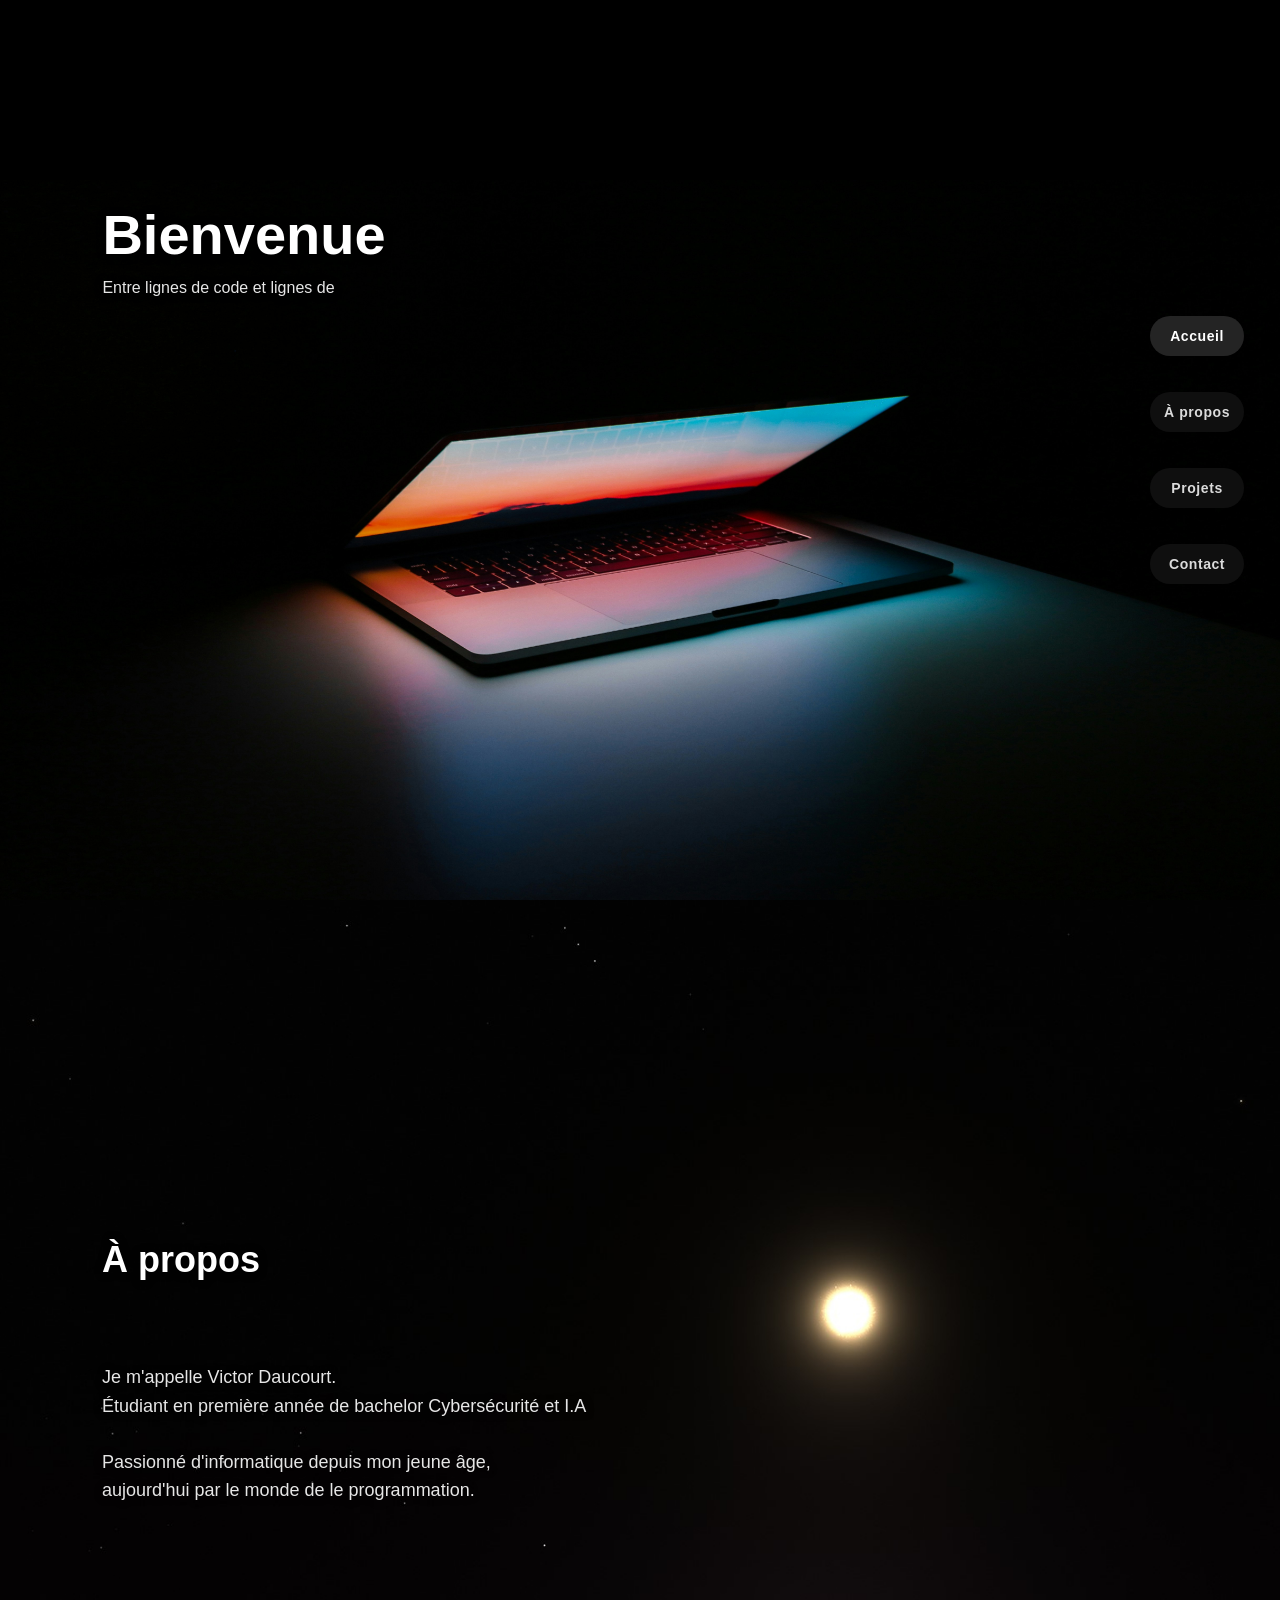
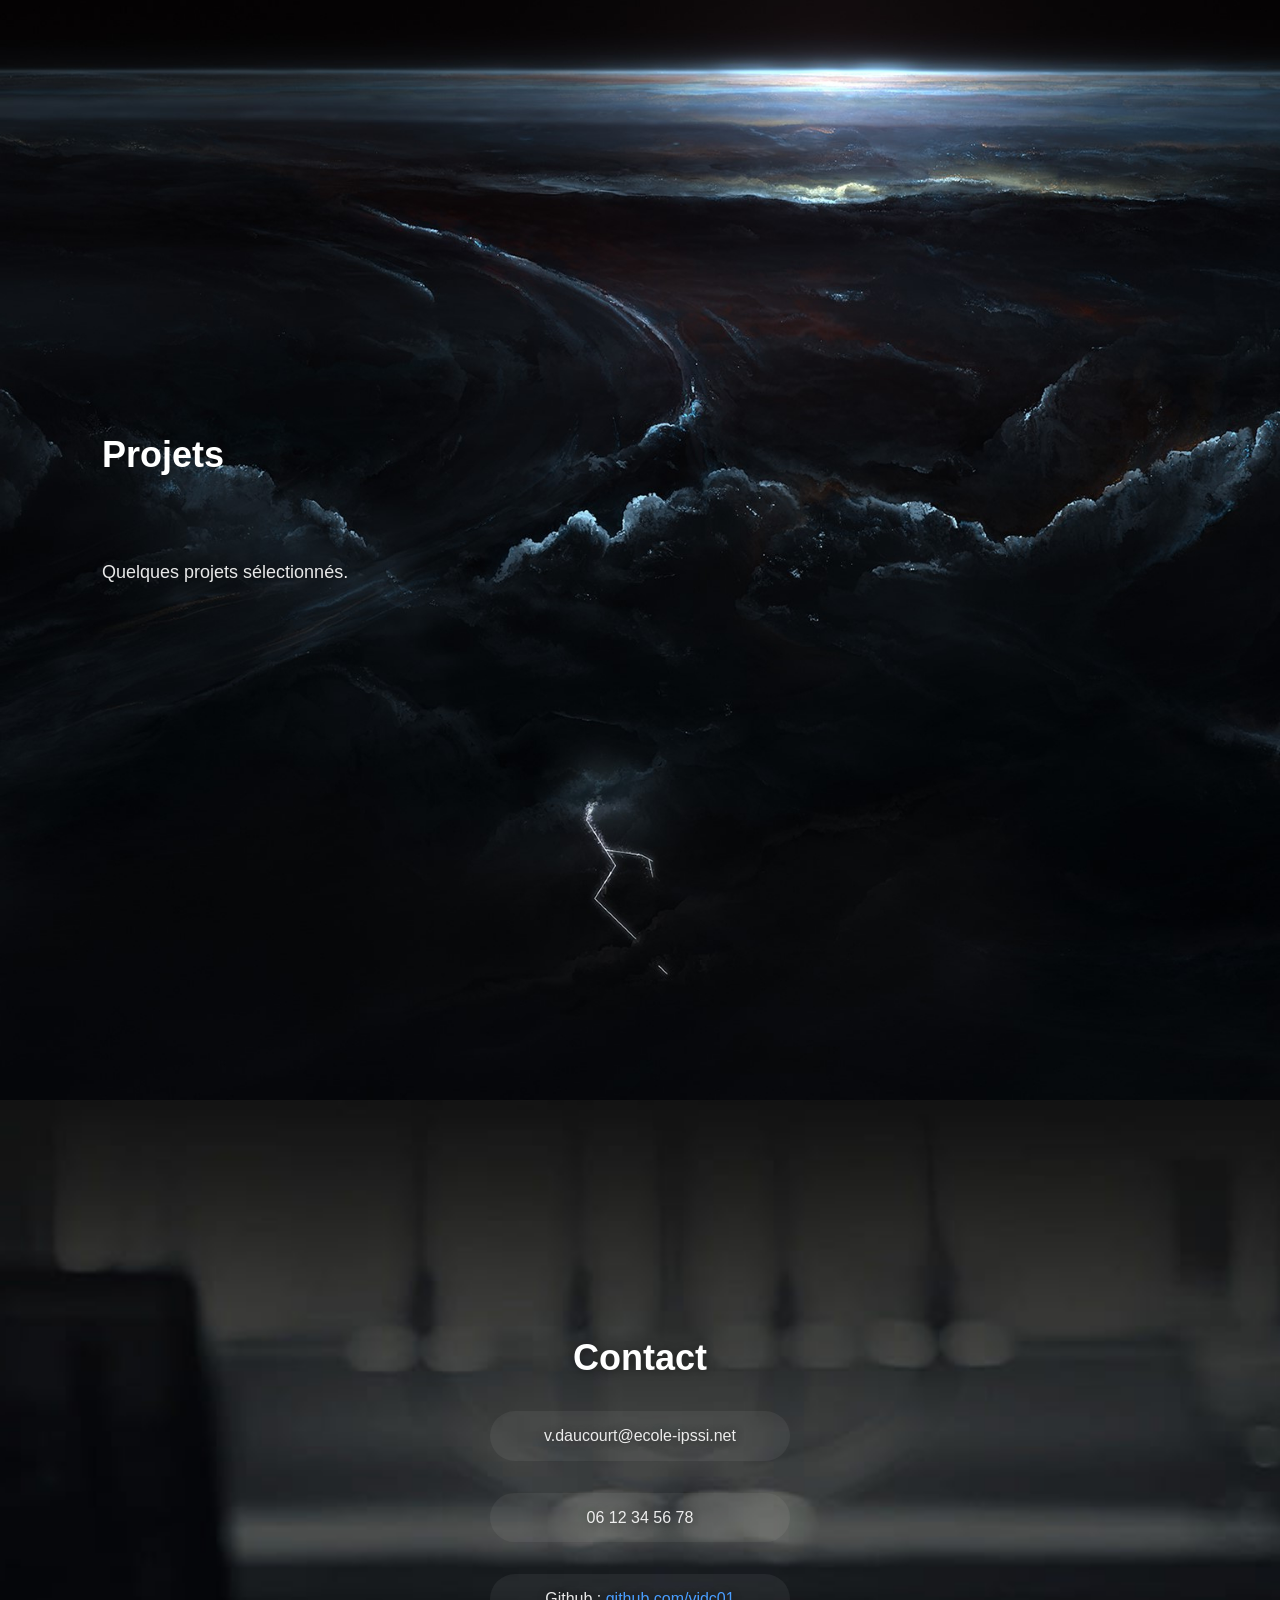
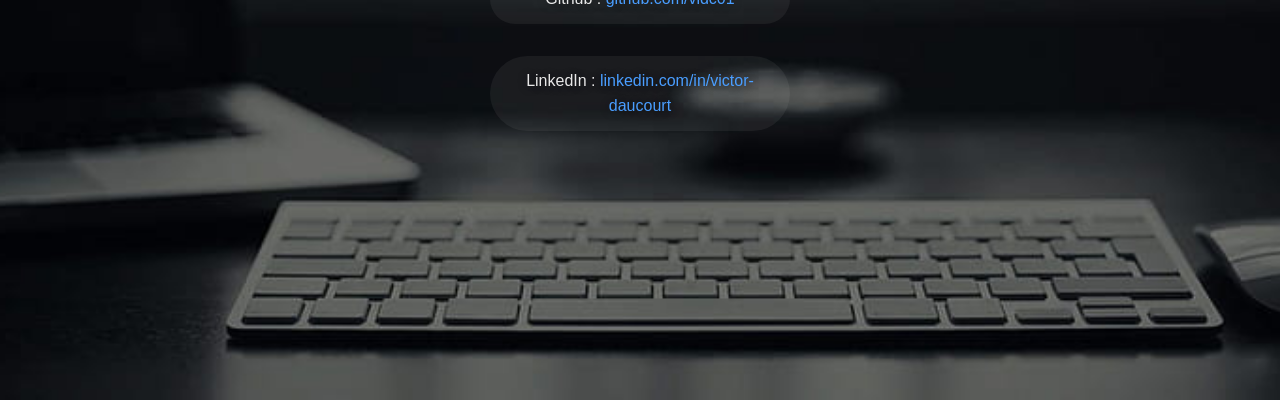
==== index.html @ 31ffbf41 "soucis redirection" ====
<!doctype html>
<html lang="fr">
<head>
  <meta charset="utf-8">
  <meta name="viewport" content="width=device-width,initial-scale=1">
  <title>Portfolio</title>
  <link rel="stylesheet" href="style.css?v=5">

</head>
<body>
  <div class="arriere-plan" aria-hidden="true">
    <div class="calque-fond calque-a"></div>
    <div class="calque-fond calque-b"></div>
  </div>
  <div class="overlay" aria-hidden="true"></div>
  <header class="titre-filigrane">Mon Portfolio</header>
  <nav class="nav-droite" aria-label="Navigation">
    <a href="#accueil" class="lien-nav" data-icon="🏠" data-label="Accueil">Accueil</a>
    <a href="#apropos" class="lien-nav" data-icon="👤" data-label="À propos">À propos</a>
    <a href="#projets" class="lien-nav" data-icon="💼" data-label="Projets">Projets</a>
    <a href="#contact" class="lien-nav" data-icon="📧" data-label="Contact">Contact</a>
  </nav>
  <main class="contenu">
    <section id="accueil" class="section-pleine">
      <div class="contenu-section1 reveal">
        <h1>Bienvenue</h1>
        <p id="typewriter-text">Entre lignes de code et lignes de vie, découvrez qui je suis.</p>
      </div>
    </section>
    <div class="groupe-apropos-projets">
      <section id="apropos" class="section-pleine">
        <div class="contenu-section3 reveal">
          <h2 class="h2-apropos">À propos</h2>
      
          <div class="conteneur-flex-apropos">
        <p class="presentation-acceuil">Je m'appelle Victor Daucourt.<br>Étudiant en première année de bachelor Cybersécurité et I.A</p>
        <p class="presentation-acceuil">Passionné d'informatique depuis mon jeune âge,<br>aujourd'hui par le monde de le programmation.</p>
         </div>
        </div>
        <button type="button" class="btn-apropos" data-toggle="detail-apropos">En savoir plus</button>
        <a href="CV.pdf" download class="btn-telecharger">Mon CV</a>
      </section>
      <section id="detail-apropos" class="section-pleine detail-section" style="display: none;">
        <div class="contenu-section3 reveal">
          <h2>Un espace digital pour affirmer une présence bien réelle.</h2><br><br>
          <p class="nanum-pen-script-regular">Né dans l’ère numérique, je développe mes compétences en informatique avec passion. Mon objectif : <span class="souligne">me spécialiser en cybersécurité</span> et contribuer à un monde digital plus sûr.</p><br>
          <p>Tout a commencé avec les jeux vidéo sur mon ordinateur, un simple loisir qui a éveillé ma curiosité pour le code. Au fil des années, cette curiosité est devenue un intérêt pour le développement, puis pour la sécurité informatique, un domaine qui me motive à apprendre constamment et à me préparer aux défis d’un monde en perpétuel devenir.</p>
        </div>
        <button type="button" class="btn-fermer" data-toggle="detail-apropos">Fermer</button>
      </section>
      <section id="projets" class="section-pleine">
        <div class="contenu-section2 reveal">
          <h2 class="h2-apropos">Projets</h2>
          <p class="presentation-acceuil">Quelques projets sélectionnés.</p>
        </div>
        <button type="button" class="btn-projets" data-toggle="detail-projets">Accéder aux projets</button>
      </section>
      <section id="detail-projets" class="section-pleine detail-section" style="display: none;">
        <div class="contenu-section3 reveal">
          <h2>Mes Projets</h2>

          <div class="projets-grille">
          <article class="carte-projet">
              <h3>Snake.</h3>
              <p>Un mini jeu des plus simples pour l'apprentissage de la logique mathématique et de la programmation dynamique. Cela illustre la gestion des structures de données en temps réel.</p><br>

              <div id="snake-game">
                <button id="lancerJeu">Jouer
                </button>
                <div id="jeu"></div>
                <div id="score">Score : 0</div>
               

                <div class="snake-controls">
                  <button class="snake-control" data-dir="up">▲</button>
                  <div class="snake-controls-row">
                    <button class="snake-control" data-dir="left">◀</button>
                    <button class="snake-control" data-dir="down">▼</button>
                    <button class="snake-control" data-dir="right">▶</button>
                  </div>
                </div>
                 <br><p>Faites 3 points pour voir tous mes projets.</p>
              </div>
            </article>

            <article class="carte-projet">
              <h3>Base de donnée relationnelle. </h3>
              <p>Conception d'une base de données optimisée : de l'analyse des besoins métier à la modélisation d'un schéma relationnel garantissant l'intégrité et la performance des données, l'actif le plus précieux d'une entreprise. La structuration est le socle de tout service informatique.</p><br>
              <div class="image-projet"><img src="images/bd.jpg" alt="Base de donnée relationnelle"></div>
            </article>
            
            <article class="carte-projet">
              <h3>La virtualisation de serveurs.</h3>
              <p>Cela transforme l'infrastructure en un outil agile. Je peux déployer un nouvel environnement de travail en quelques minutes au lieu de plusieurs jours pour assurer la continuité des activités. C'est la garantie d'une infrastructure qui ne s'arrête jamais.</p><br><br>
              <div class="image-projet image-projet-clair"><img src="images/rh.jpg" alt="La virtualisation"></div>
              <br><p> Cela réduit drastiquement les coûts d'acquisition, de maintenance et de consommation</p>
            </article>
          
          </div>

          <a href="projets/projet.html" class="lien-tous-projets">
            Voir toutes mes créations informatiques
          </a>
        </div>

        <button type="button" class="btn-fermer" data-toggle="detail-projets">Fermer</button>
      </section>
    </div>
    <section id="contact" class="section-pleine">
      <div class="contenu-section reveal">
        <h2>Contact</h2>
        <p>v.daucourt@ecole-ipssi.net</p>
        <p>06 12 34 56 78</p>
        <p>Github : <a href="https://github.com/vidc01" target="_blank" rel="noopener">github.com/vidc01</a></p>
        <p>LinkedIn : <a href="https://www.linkedin.com/in/victor-daucourt-22bb213ab/" target="_blank" rel="noopener">linkedin.com/in/victor-daucourt</a></p>
      </div>
    </section>
  </main>
  <script src="script.js?v=5"></script>
  <script src="snake.js"></script>
</body>
</html>
---- style.css ----
:root {
    --transition-fond: 800ms;
    --couleur-fond: #000000;
    --texte-mute: rgba(255,255,255,0.85);
    --nav-fond: rgba(255,255,255,0.06);   /* bouton (léger) */
    --nav-fond-survol: rgba(255,255,255,0.14); /* au survol */
    --rayon-nav: 999px;
}

/* --- Reset / base -------------------------------------------------------- */
* { box-sizing: border-box; }
html, body { height: 100%; margin: 0; }
html { 
    scroll-behavior: smooth;
    font-size: 16px;
    scroll-timeline: auto;
}
body {
    font-family: -apple-system, BlinkMacSystemFont, 'Segoe UI', Roboto, 'Helvetica Neue', Arial, sans-serif;
    color: #111;
    background: var(--couleur-fond);
    overflow-x: hidden;
    -webkit-font-smoothing: antialiased;
    -moz-osx-font-smoothing: grayscale;
    display: flex;
    flex-direction: column;
    min-height: 100vh;
}

.presentation-acceuil {
    font-size: clamp(0.875rem, 3vw, 1.125rem);
    padding-bottom: 3vh;
}

/* --- Background layers --- */
.arriere-plan {
    position: fixed;
    inset: 0;
    z-index: -100;
    pointer-events: none;
}
.calque-fond {
    position: absolute;
    inset: 0;
    background-size: cover;
    background-position: center center;
    opacity: 0;
    transition: opacity var(--transition-fond) ease, filter var(--transition-fond);
    will-change: opacity, filter;
}

.calque-fond.calque-a { opacity: 1; }

.overlay {
    position: fixed;
    inset: 0;
    z-index: 15;
    pointer-events: none;
    background: linear-gradient(180deg, rgba(0,0,0,0.06), rgba(0,0,0,0.18));
}

/* --- Big faded title (filigrane) ----------------------------- */
.titre-filigrane {
    position: fixed;
    left: 6vw;
    top: 40vh;
    font-size: clamp(3rem, 9vw, 8rem);
    line-height: 0.8;
    color: rgba(255,255,255,0.06);
    font-weight: 700;
    pointer-events: none;
    z-index: 10;
    white-space: nowrap;
}

/* --- Right vertical nav -------------------------------------- */
.nav-droite {
    position: fixed;
    right: 1.5rem;
    top: 50%;
    transform: translateY(-50%);
    display: flex;
    flex-direction: column;
    gap: 0.75rem;
    z-index: 30;
    transition: width 0.4s cubic-bezier(0.4, 0, 0.2, 1);
}

.nav-droite.compact {
    width: 3.5rem;
}

.nav-droite .lien-nav {
    display: inline-flex;
    align-items: center;
    justify-content: center;
    padding: 0.75rem 0.875rem;
    border-radius: var(--rayon-nav);
    background: var(--nav-fond);
    color: var(--texte-mute);
    text-decoration: none;
    font-weight: 600;
    letter-spacing: 0.04em;
    transition: transform 0.18s ease, background 0.18s ease, color 0.18s ease, min-width 0.4s cubic-bezier(0.4, 0, 0.2, 1), padding 0.4s cubic-bezier(0.4, 0, 0.2, 1), margin-left 0.4s cubic-bezier(0.4, 0, 0.2, 1), margin-right 0.4s cubic-bezier(0.4, 0, 0.2, 1), font-size 0.4s cubic-bezier(0.4, 0, 0.2, 1);
    backdrop-filter: blur(4px);
    text-align: center;
    margin: 0.75rem;
    font-size: clamp(0.875rem, 1vw, 1rem);
    min-width: 2.5rem;
    white-space: nowrap;
    overflow: hidden;
    position: relative;
}

.nav-droite.compact .lien-nav {
    min-width: 2.5rem;
    padding: 0.75rem;
    font-size: 0;
    position: relative;
}

.nav-droite.compact .lien-nav::before {
    content: attr(data-icon);
    font-size: 1.25rem;
    margin-right: 0;
}

.nav-droite.compact .lien-nav:hover,
.nav-droite.compact .lien-nav:focus {
    min-width: 7.5rem;
    padding: 0.75rem 0.875rem;
    font-size: clamp(0.875rem, 1vw, 1rem);
    margin-left: -5rem;
    margin-right: 0.75rem;
}

.nav-droite.compact .lien-nav:hover::before,
.nav-droite.compact .lien-nav:focus::before {
    content: attr(data-icon);
    margin-right: 0.5rem;
}

.nav-droite .lien-nav:hover,
.nav-droite .lien-nav:focus {
    transform: translateX(-0.375rem);
    background: var(--nav-fond-survol);
    color: #fff;
}

.nav-droite .lien-nav.active {
    background: var(--nav-fond-survol);
    color: #fff;
}

.nav-droite .lien-nav:focus {
    outline: 2px solid rgba(255,255,255,0.18);
    outline-offset: 0.1875rem;
}

/* --- Content / sections ------------------------------------- */
.contenu { position: relative; z-index: 20; }
.section-pleine {
    min-height: 100svh;
    min-height: 100vh;
    display: flex;
    align-items: center;
    padding: 12vh 8vw;
    position: relative;
    background-size: cover;
    background-position: center center;
    background-repeat: no-repeat;
    background-attachment: scroll;
}

.contenu-section {
    max-width: clamp(20rem, 90%, 47.5rem);
    color: #fff;
    text-shadow: 0 0.0625rem 0.625rem rgba(0,0,0,0.45);
    position: relative;
    z-index: 1;
    margin: auto;
}

#contact .contenu-section h2 { text-align: center; }

#contact .contenu-section p {
    padding: 0.75rem 1.5rem;
    margin: 2rem auto;
    width: clamp(250px, 90%, 300px);
    background: rgba(255, 255, 255, 0.06);
    border-radius: 999px;
    backdrop-filter: blur(4px);
    display: block;
    text-align: center;
}

#contact .contenu-section a {
    color: #4a9eff;
    text-decoration: none;
    transition: color 0.3s ease;
}

#contact .contenu-section a:hover { color: #80c0ff; }

.contenu-section1 {
    margin-top: -8rem;
    margin-bottom: clamp(10rem, 30vh, 18.75rem);
    max-width: clamp(20rem, 90%, 47.5rem);
    color: #fff;
    text-shadow: 0 0.0625rem 0.625rem rgba(0,0,0,0.45);
    position: relative;
    z-index: 1;
}

.contenu-section2 {
    margin-bottom: clamp(9rem, 28vh, 17.5rem);
    max-width: clamp(20rem, 90%, 47.5rem);
    color: #fff;
    text-shadow: 0 0.0625rem 0.625rem rgba(0,0,0,0.45);
    position: relative;
    z-index: 1;
}

.contenu-section3 {
    margin-bottom: -8vh;
    max-width: clamp(20rem, 90%, 47.5rem);
    color: #fff;
    text-shadow: 0 0.0625rem 0.625rem rgba(0,0,0,0.45);
    position: relative;
    z-index: 1;
}

.h2-apropos { padding-bottom: clamp(4vh, 8vh, 10vh); }

.section-pleine h1 { font-size: clamp(1.75rem, 6vw, 3.5rem); margin: 0 0 0.5rem; }
.section-pleine h2 { font-size: clamp(1.375rem, 4vw, 2.25rem); margin: 0 0 0.625rem; }
.section-pleine p  { color: rgba(255,255,255,0.9); margin: 0; line-height: 1.6; }

/* --- Section backgrounds --- */
#accueil      { background-image: none; position: relative; overflow: hidden; }
#contact      { background-image: url('images/bgclav.jpg'); }

.groupe-apropos-projets {
    position: relative;
    overflow: hidden;
    background-image: url('images/testo.jpg');
    background-size: cover;
    background-position: center center;
    background-repeat: no-repeat;
    background-attachment: scroll;
}

@media (max-width: 900px) {
    .section-pleine { background-attachment: scroll; }
}

#accueil::before {
    content: "";
    position: absolute;
    inset: 0;
    transform: scaleX(-1);
    margin-top: clamp(8rem, 20vh, 12.5rem);
    background-image:url(images/bgmac.jpg);
    background-size: cover;
    background-position: center center;
    filter: blur(0.3px);    
    pointer-events: none;
    z-index: 0;
}

/* --- Responsive tweaks --- */
@media (max-width: 45rem) {
    .titre-filigrane { display: none; }
    .nav-droite { right: 0.5rem; gap: 0.4rem; }
    .nav-droite.compact { width: auto; }
    .nav-droite .lien-nav { 
        padding: 0; 
        margin: 0.25rem;
        width: 1.2rem;
        height: 1.2rem;
        min-width: 0;
        border-radius: 50%;
        font-size: 0;
        display: flex;
        align-items: center;
        justify-content: center;
        transition: none;
    }
    .nav-droite.compact .lien-nav,
    .nav-droite.compact .lien-nav:hover,
    .nav-droite.compact .lien-nav:focus,
    .nav-droite.compact .lien-nav:active {
        min-width: 0; padding: 0; margin: 0.25rem; margin-left: 0;
        font-size: 0; overflow: hidden; text-indent: -9999px;
    }
    .nav-droite .lien-nav::before, .nav-droite.compact .lien-nav::before { content: ""; display: none; }
    .nav-droite .lien-nav.active { background: var(--nav-fond-survol); }
    .nav-droite .lien-nav:hover, .nav-droite .lien-nav:focus { transform: none; }
    .section-pleine { padding: 10vh 5vw; }
    .contenu-section1 { margin-bottom: clamp(6rem, 20vh, 12rem); }
    .contenu-section2 { margin-bottom: clamp(5rem, 18vh, 10rem); }
}

@media (min-width: 45.0625rem) and (max-width: 64rem) {
    .nav-droite { right: 1.25rem; }
    .section-pleine { padding: 11vh 6vw; }
}

/* --- Helpers & Reveal --- */
.calque-fond.visible { opacity: 1; filter: blur(0); }
.reveal {
    opacity: 0;
    transform: translate3d(0, 1.875rem, 0);
    transition: opacity 0.7s ease-out, transform 0.7s ease-out;
    will-change: opacity, transform;
}
.reveal.visible { opacity: 1; transform: translate3d(0, 0, 0); will-change: auto; }
.reveal p, .reveal h2 { opacity: 0; transition: opacity 0.3s ease-in-out; }

/* --- Boutons globaux --- */
[class*="btn-"] {
    position: absolute;
    display: inline-flex;
    align-items: center;
    gap: 0.5rem;
    padding: 0.9375rem 1.75rem;
    border-radius: var(--rayon-nav);
    background: var(--nav-fond);
    color: var(--texte-mute);
    border: none;
    font-weight: 600;
    letter-spacing: 0.04em;
    transition: transform 0.3s ease, background 0.3s ease, color 0.3s ease, opacity 0.6s ease;
    backdrop-filter: blur(4px);
    z-index: 5;
    font-size: 1rem;
    cursor: pointer;
    text-align: center;
    text-decoration: none;
    appearance: none;
}

[class*="btn-"]:focus { outline: 2px solid rgba(255,255,255,0.18); outline-offset: 0.1875rem; }

.btn-projets:hover, .btn-projets:focus, .btn-apropos:hover, .btn-apropos:focus, 
.btn-telecharger:hover, .btn-telecharger:focus, .btn-fermer:hover, .btn-fermer:focus {
    transform: translateX(-50%) translateY(-0.25rem);
    background: var(--nav-fond-survol);
    color: #fff;
    box-shadow: 0 0.375rem 1.25rem rgba(0,0,0,0.3);
}

.btn-projets { bottom: 15vh; left: 50%; transform: translateX(-50%); opacity: 0; }
.btn-apropos { bottom: 30vh; left: 64%; transform: translateX(-50%); opacity: 0; }
.btn-telecharger { bottom: 16vh; left: 65%; transform: translateX(-50%); opacity: 0; }
.btn-projets.visible, .btn-apropos.visible, .btn-telecharger.visible { opacity: 1; }
.btn-fermer { bottom: 5vh; left: 50%; transform: translateX(-50%); }

@media (max-width: 45rem) {
    .btn-projets { left: 50%; bottom: 15vh; padding: 0.75rem 1.25rem; font-size: 0.875rem; }
    .btn-apropos { left: 50%; bottom: 16vh; padding: 0.75rem 1.25rem; font-size: 0.875rem; }
    .btn-telecharger { left: 50%; bottom: 8vh; padding: 0.75rem 1.25rem; font-size: 0.875rem; }
    .btn-fermer { padding: 0.75rem 1.25rem; font-size: 0.875rem; }
}

/* --- Section détail (popup) --- */
.detail-section {
    animation: slideIn 0.7s cubic-bezier(0.34, 1.56, 0.64, 1) forwards;
    background: linear-gradient(180deg, rgba(0,0,0,0.95), rgba(0,0,0,0.98));
    min-height: 70vh;
    position: relative;
    scroll-margin-top: 12vh;
    padding: 12vh 8vw 20vh;
    display: flex;
    align-items: center;
    justify-content: center;
    flex-direction: column;
}

.detail-section::before {
    content: ""; position: absolute; inset: 0; z-index: 1; pointer-events: none;
    background: linear-gradient(180deg, rgba(0,0,0,0.06), rgba(0,0,0,0.18));
}
.detail-section > *:not(.btn-fermer) { position: relative; z-index: 2; }
.detail-section.hidden { animation: slideOut 0.7s cubic-bezier(0.34, 1.56, 0.64, 1) forwards; }

@keyframes slideIn { 0% { opacity: 0; transform: translateY(40px) scaleY(0.95); } 100% { opacity: 1; transform: translateY(0) scaleY(1); } }
@keyframes slideOut { 0% { opacity: 1; transform: translateY(0) scaleY(1); } 100% { opacity: 0; transform: translateY(-40px) scaleY(0.95); } }

.souligne { text-decoration: underline; }

/* ==========================================================================
   Snake game & Projets - Section Corrigée
   ========================================================================== */

.projets-grille {
    display: flex; gap: 1.5rem; margin-top: 1.5rem; margin-bottom: 2rem;
    flex-wrap: nowrap; overflow-x: auto;
}
  
.carte-projet {
    min-width: 260px; max-width: 320px; flex: 0 0 auto;
    background: rgba(255, 255, 255, 0.06);
    padding: 1.25rem 1.5rem; border-radius: 1rem;
    box-shadow: 0 0.5rem 1.5rem rgba(0, 0, 0, 0.3);
    overflow: hidden; display: flex; flex-direction: column;
}

.carte-projet > p { min-height: 4.5em; }
.carte-projet:has(.image-projet) > p { min-height: calc(4.5em + 2rem); }
  
.lien-tous-projets {
    display: inline-block; margin-top: 0.5rem; padding: 0.75rem 1.5rem;
    border-radius: 999px; background: var(--nav-fond); color: var(--texte-mute);
    text-decoration: none; font-weight: 600; backdrop-filter: blur(4px);
    transition: background 0.3s, transform 0.3s;
}
  
.lien-tous-projets:hover { background: var(--nav-fond-survol); color: #fff; transform: translateY(-0.15rem); }
  
/* --- LE JEU SNAKE CORRIGÉ (FOND NOIR RESTREINT) --- */
#snake-game {
    margin-top: 0.5rem;
    padding: 0;               /* Suppression du padding noir global */
    background: transparent;  /* On voit le gris de la carte autour */
    display: flex;
    flex-direction: column;
    align-items: center;
    gap: 0.75rem;             /* Espace entre les éléments */
}
  
#jeu {
    display: grid;
    grid-template-columns: repeat(20, 13px);
    grid-template-rows: repeat(20, 13px);
    gap: 0;
    background-color: #000;    /* LE FOND NOIR EST ICI */
    border: 2px solid #27ae60; /* LE BORD VERT */
    border-radius: 0.5rem;
    overflow: hidden;
}

.case { width: 13px; height: 13px; background: transparent; }
.serpent { background: #f39c12; border-radius: 2px; }
.teteSerpent { background: rgb(245, 245, 2); border-radius: 2px; }
.nourriture { background: #7affc6; border-radius: 50%; }
  
#lancerJeu {
	
    background-color: #27ae60; color: #fff;
    padding: 0.6rem 1.5rem; font-size: 0.875rem;
    cursor: pointer; text-transform: uppercase;
    border-radius: 999px; font-weight: bold; border: none;
    transition: transform 0.2s;
}
#lancerJeu:hover { transform: scale(1.05); background-color: #2ecc71; }
  
#score {
    color: #27ae60; /* Texte vert sur fond gris */
    font-family: 'Courier New', monospace;
    font-size: 1.1rem; font-weight: bold;
}

/* --- Autres images --- */
.image-projet {
    margin: 0.25rem auto 0; width: 260px; height: 264px;
    border-radius: 0.75rem; overflow: hidden;
    background: rgba(0, 0, 0, 0.3); position: relative;
}
.carte-projet:nth-child(3) .image-projet { margin-top: 0.75rem; }
.image-projet img { width: 100%; height: 100%; object-fit: cover; display: block; }
.image-projet::before { content: ""; position: absolute; inset: 0; background: rgba(0, 0, 0, 0.5); z-index: 1; }
.image-projet.image-projet-clair::before { display: none; }

/* Contrôles mobiles */
.snake-controls {
    margin-top: 0.5rem; display: none; flex-direction: column; align-items: center; gap: 0.4rem;
}
.snake-controls-row { display: flex; gap: 0.6rem; }
.snake-control {
    width: 2.8rem; height: 2.8rem; border-radius: 50%; border: 1px solid rgba(255,255,255,0.1);
    background: rgba(255, 255, 255, 0.08); color: var(--texte-mute);
    cursor: pointer; display: flex; align-items: center; justify-content: center;
}

@media (max-width: 700px) {
    .projets-grille { flex-wrap: wrap; overflow-x: visible; }
    .carte-projet { width: 100%; max-width: none; }
    #jeu { grid-template-columns: repeat(20, 10px); grid-template-rows: repeat(20, 10px); }
    .case { width: 10px; height: 10px; }
    .image-projet { width: 200px; height: 200px; }
    .snake-controls { display: flex; }
    .detail-section { min-height: 70vh; height: auto !important; }
    .detail-section:not(.hidden) .reveal, .detail-section:not(.hidden) .reveal p, 
    .detail-section:not(.hidden) .reveal h2 { opacity: 1 !important; transform: none !important; visibility: visible !important; }
}

@keyframes scoreAnimation { 0%, 100% { transform: scale(1); } 50% { transform: scale(1.2); } }
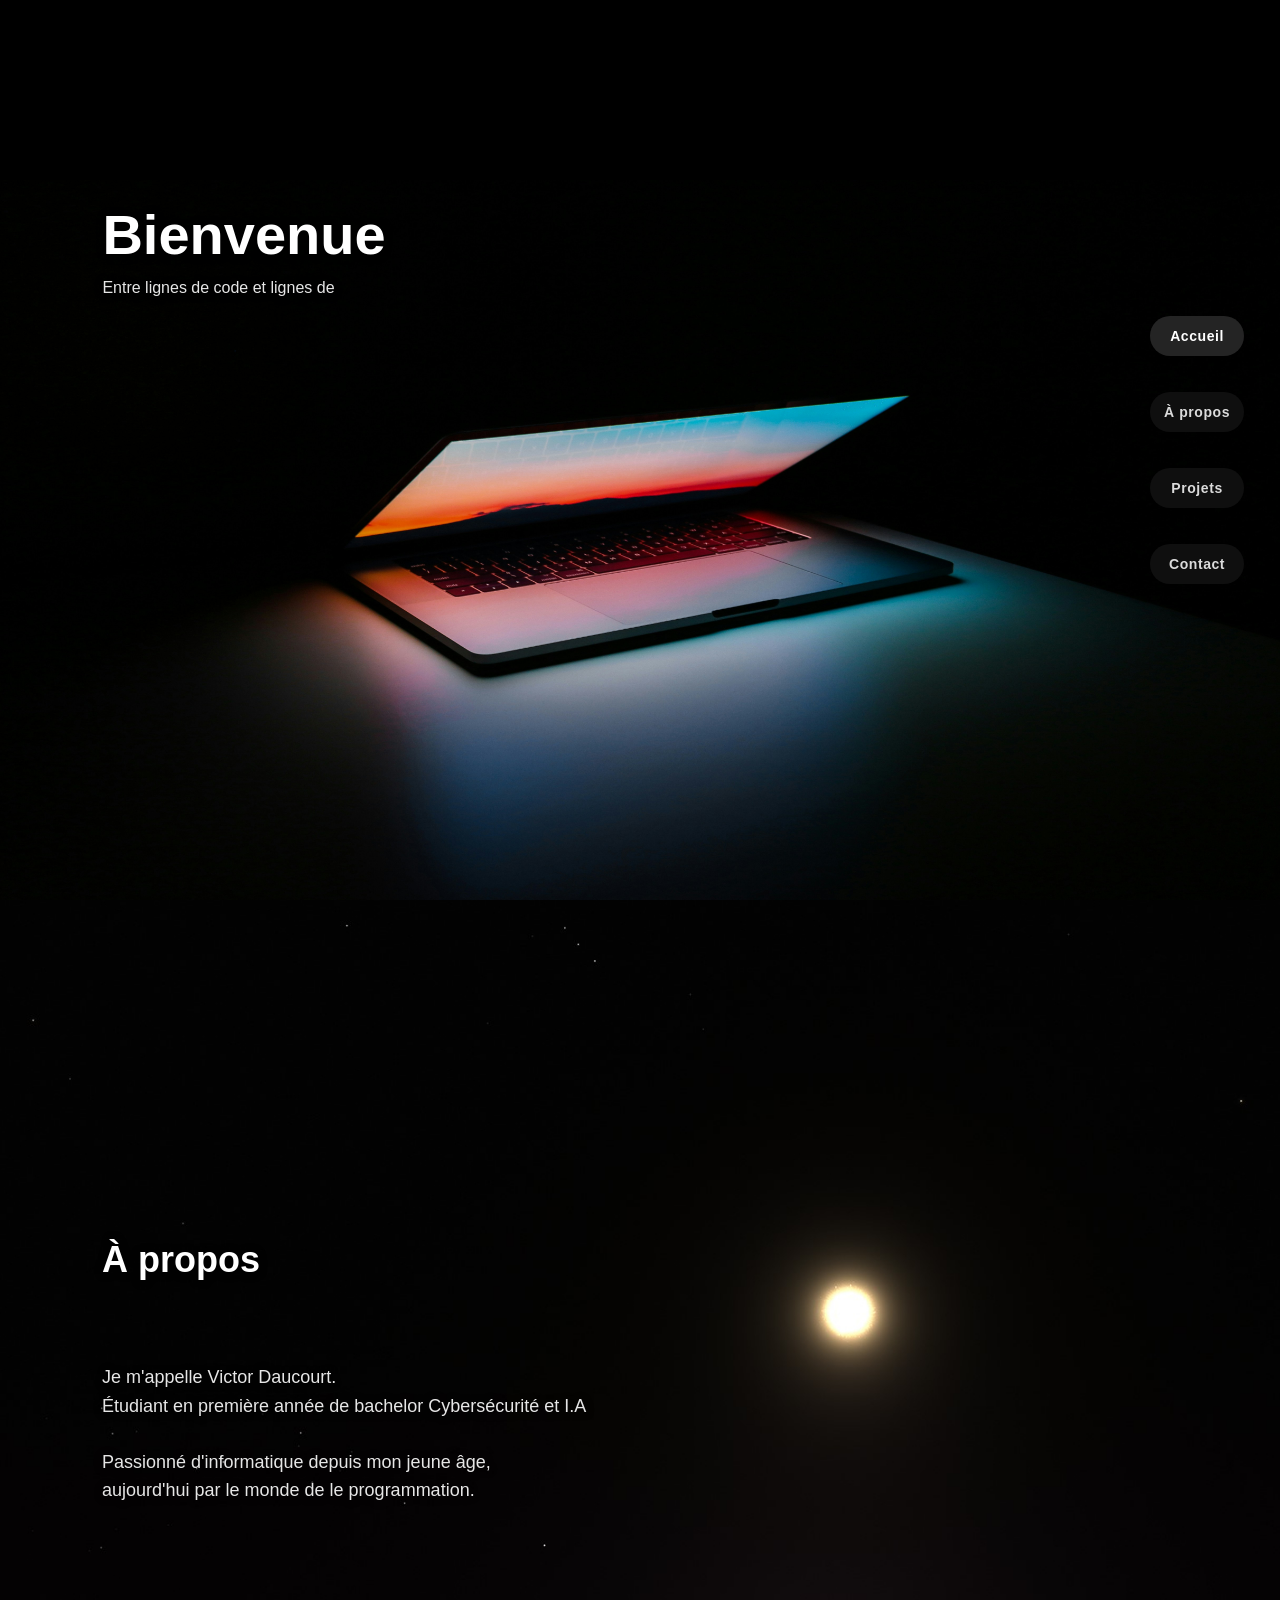
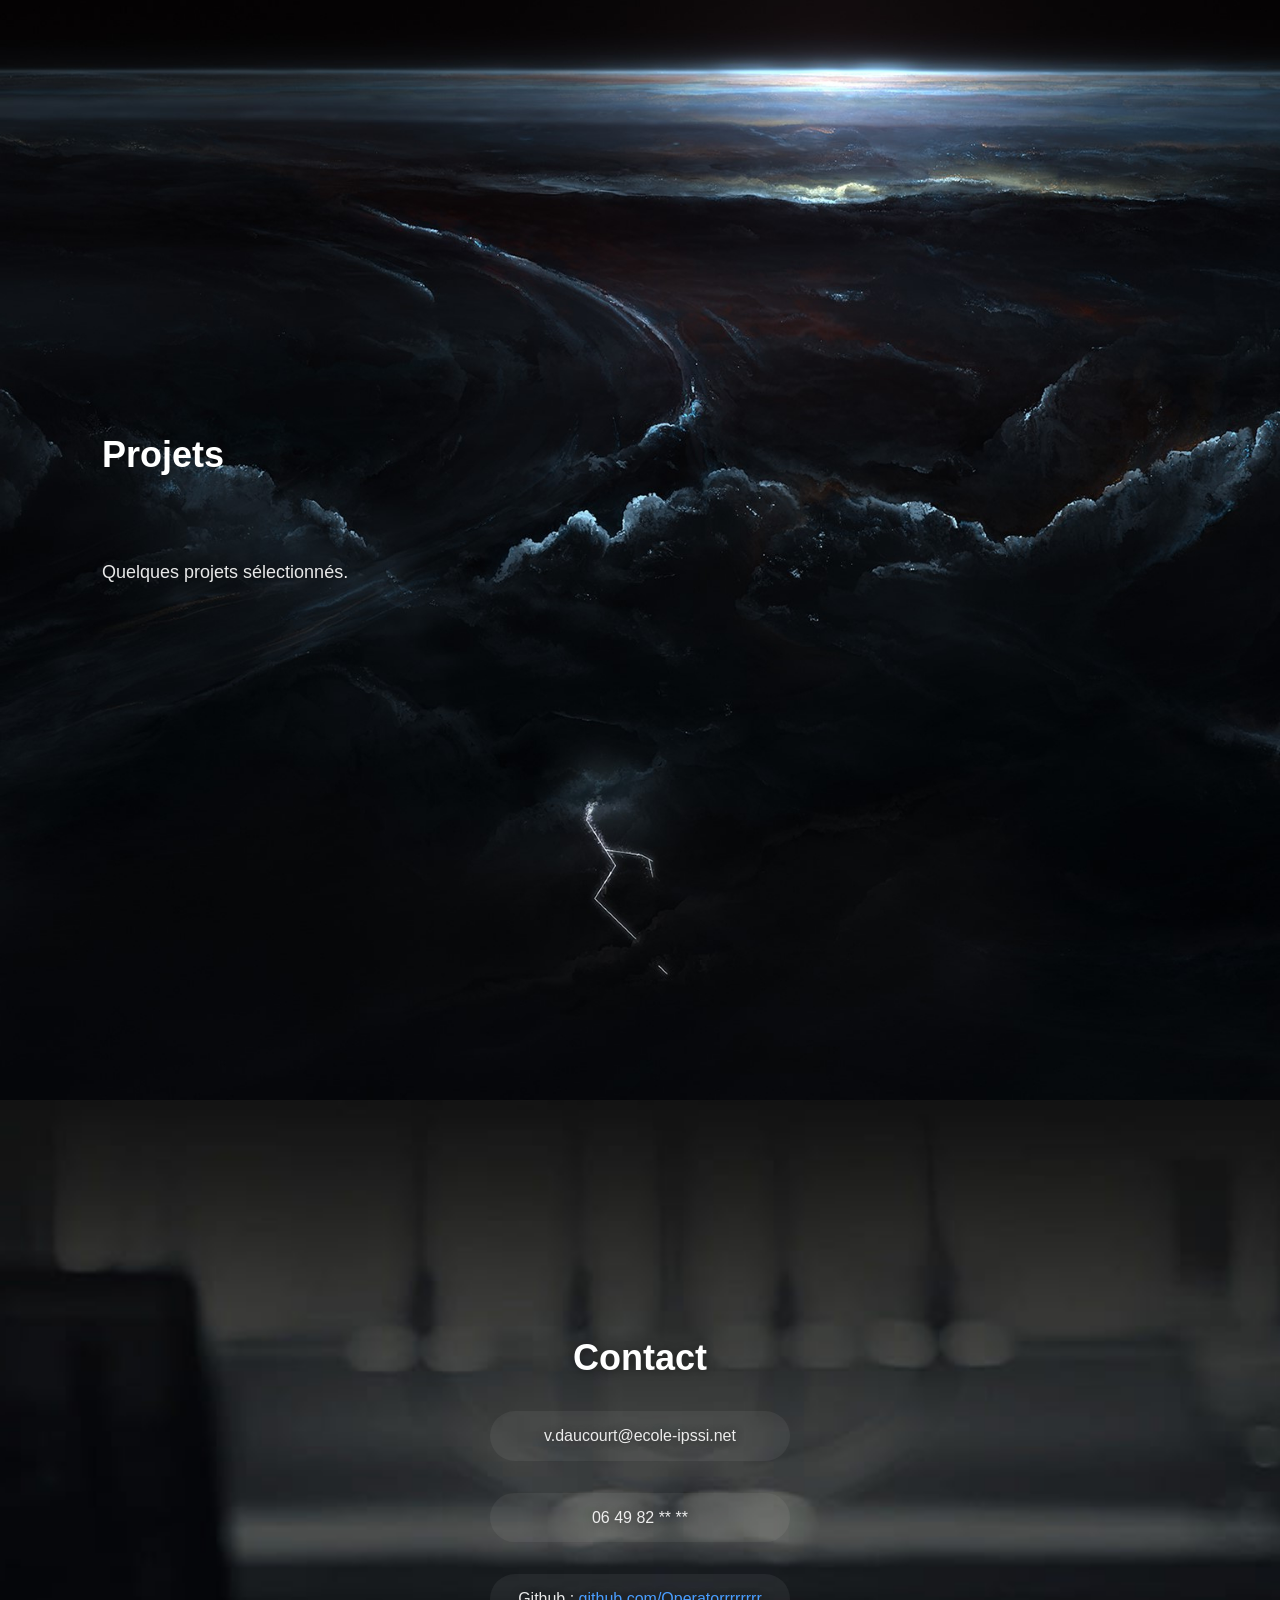
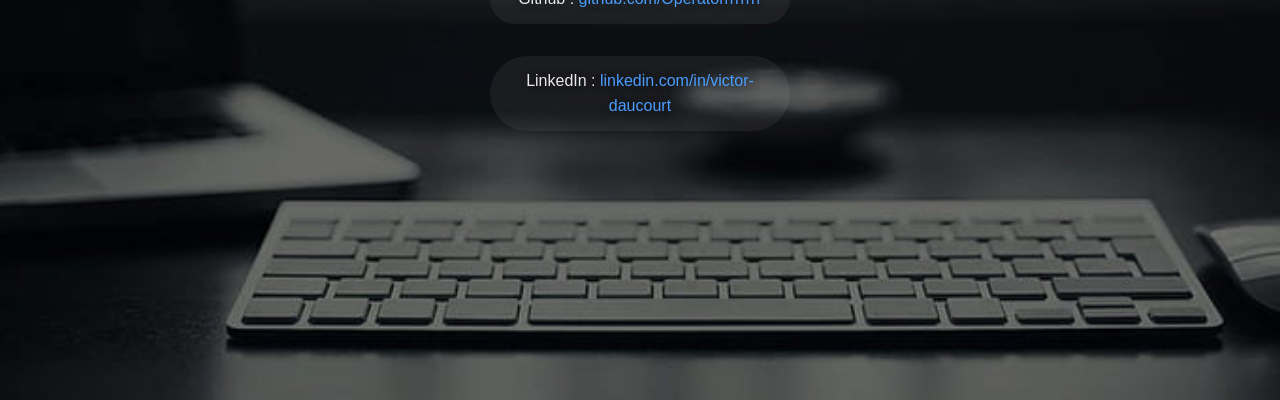
==== commit 912c45b4: "remplissage projets" ====
--- a/index.html
+++ b/index.html
@@ -110,8 +110,8 @@
       <div class="contenu-section reveal">
         <h2>Contact</h2>
         <p>v.daucourt@ecole-ipssi.net</p>
-        <p>06 12 34 56 78</p>
-        <p>Github : <a href="https://github.com/vidc01" target="_blank" rel="noopener">github.com/vidc01</a></p>
+        <p>06 49 82 ** **</p>
+        <p>Github : <a href="https://github.com/Operatorrrrrrrr" target="_blank" rel="noopener">github.com/Operatorrrrrrrr</a></p>
         <p>LinkedIn : <a href="https://www.linkedin.com/in/victor-daucourt-22bb213ab/" target="_blank" rel="noopener">linkedin.com/in/victor-daucourt</a></p>
       </div>
     </section>
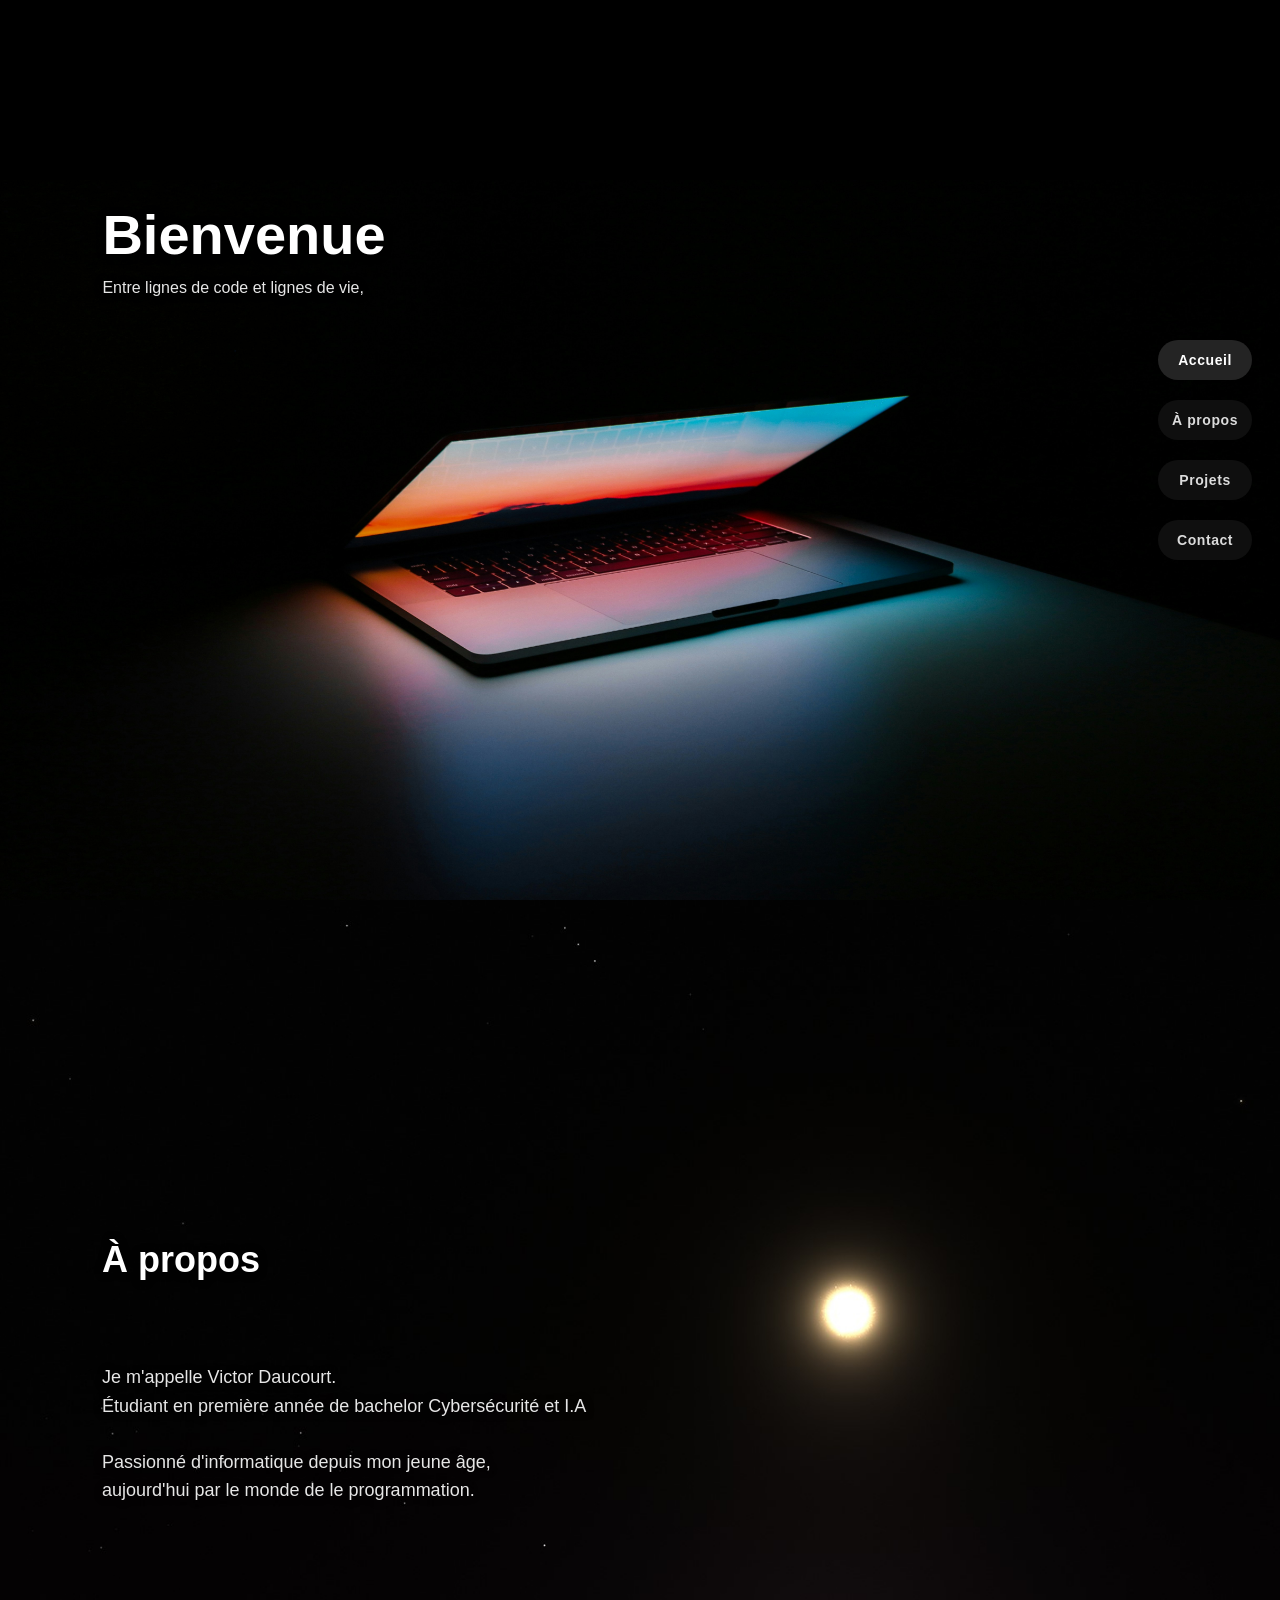
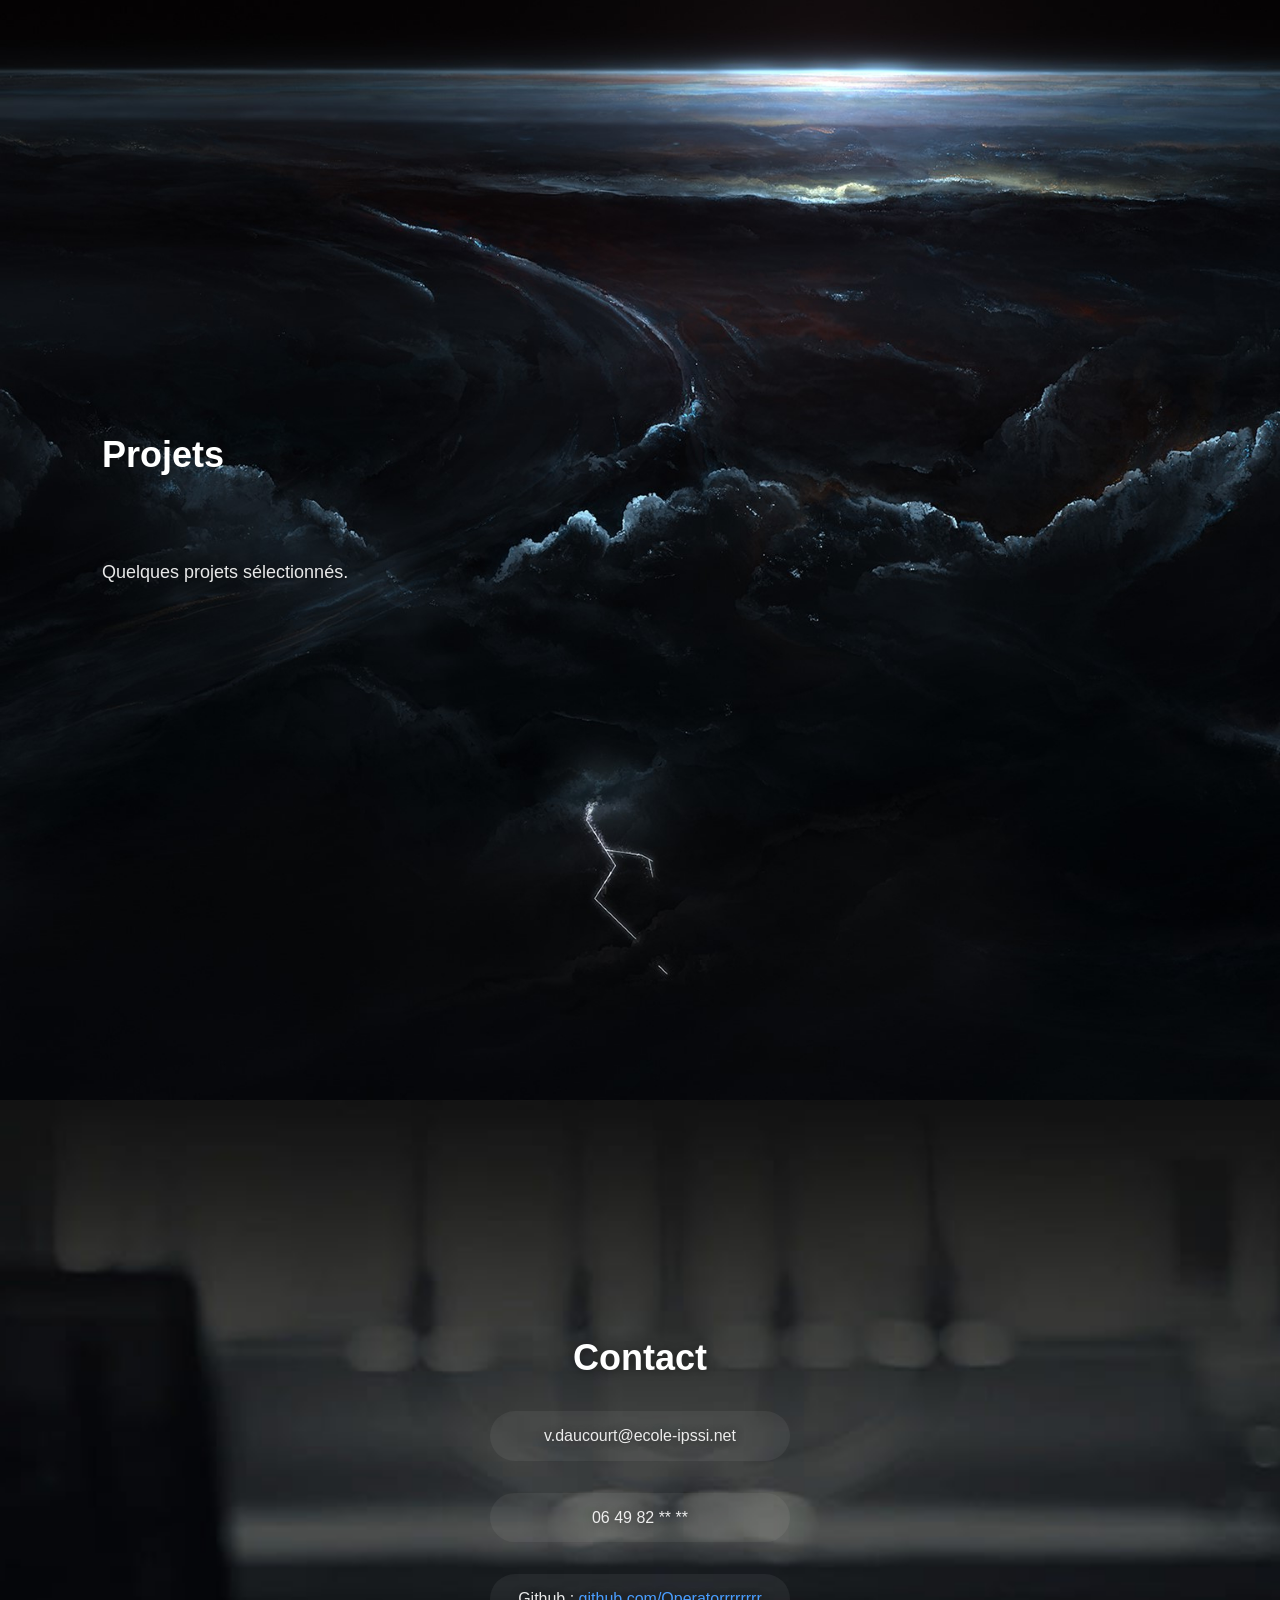
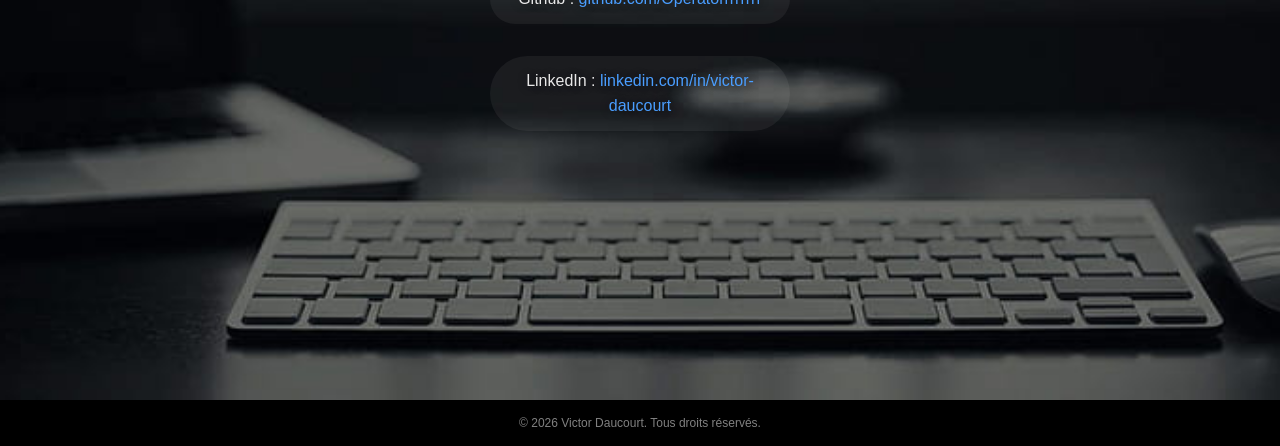
==== commit 0311133c: "minor changes" ====
--- a/index.html
+++ b/index.html
@@ -4,7 +4,7 @@
   <meta charset="utf-8">
   <meta name="viewport" content="width=device-width,initial-scale=1">
   <title>Portfolio</title>
-  <link rel="stylesheet" href="style.css?v=5">
+  <link rel="stylesheet" href="style.css?v=6">
 
 </head>
 <body>
@@ -43,8 +43,8 @@
       <section id="detail-apropos" class="section-pleine detail-section" style="display: none;">
         <div class="contenu-section3 reveal">
           <h2>Un espace digital pour affirmer une présence bien réelle.</h2><br><br>
-          <p class="nanum-pen-script-regular">Né dans l’ère numérique, je développe mes compétences en informatique avec passion. Mon objectif : <span class="souligne">me spécialiser en cybersécurité</span> et contribuer à un monde digital plus sûr.</p><br>
-          <p>Tout a commencé avec les jeux vidéo sur mon ordinateur, un simple loisir qui a éveillé ma curiosité pour le code. Au fil des années, cette curiosité est devenue un intérêt pour le développement, puis pour la sécurité informatique, un domaine qui me motive à apprendre constamment et à me préparer aux défis d’un monde en perpétuel devenir.</p>
+          <p class="nanum-pen-script-regular">Né dans l'ère numérique, je développe mes compétences en informatique avec passion. Mon objectif : <span class="souligne">me spécialiser en cybersécurité</span> et contribuer à un monde digital plus sûr.</p><br>
+          <p>Tout a commencé avec les jeux vidéo sur mon ordinateur, un simple loisir qui a éveillé ma curiosité pour le code. Au fil des années, cette curiosité est devenue un intérêt pour le développement, puis pour la sécurité informatique, un domaine qui me motive à apprendre constamment et à me préparer aux défis d'un monde en perpétuel devenir.</p>
         </div>
         <button type="button" class="btn-fermer" data-toggle="detail-apropos">Fermer</button>
       </section>
@@ -56,55 +56,68 @@
         <button type="button" class="btn-projets" data-toggle="detail-projets">Accéder aux projets</button>
       </section>
       <section id="detail-projets" class="section-pleine detail-section" style="display: none;">
-        <div class="contenu-section3 reveal">
-          <h2>Mes Projets</h2>
+  <!-- Header (OK) -->
+  <div class="contenu-section3 reveal">
+    <div class="header-projets">
+      <h2>Mes Projets</h2>
+      <a href="projets/projet.html" class="lien-tous-projets">
+        Voir toutes mes créations informatiques
+      </a>
+    </div>
+  </div>
 
-          <div class="projets-grille">
-          <article class="carte-projet">
-              <h3>Snake.</h3>
-              <p>Un mini jeu des plus simples pour l'apprentissage de la logique mathématique et de la programmation dynamique. Cela illustre la gestion des structures de données en temps réel.</p><br>
+  <div class="conteneur-carousel">
+    <div class="carousel-projets">
+      <div class="carousel-track">  <!-- ← CETTE DIV MANQUAIT ! -->
+        <article class="carte-projet" data-carousel-pos="prev">
+          <h3>Snake.</h3>
+          <p>Un mini jeu des plus simples pour l'apprentissage de la logique mathématique et de la programmation dynamique. Cela illustre la gestion des structures de données en temps réel.</p><br><br>
+          <div id="snake-game">
+            <button id="lancerJeu">Jouer</button>
+            <div id="jeu"></div>
+            <div id="score">Score : 0</div>
+            <div class="snake-controls">
+              <button class="snake-control" data-dir="up">▲</button>
+              <div class="snake-controls-row">
+                <button class="snake-control" data-dir="left">◀</button>
+                <button class="snake-control" data-dir="down">▼</button>
+                <button class="snake-control" data-dir="right">▶</button>
+              </div>
+              
+            </div>
+            <p>Faites 3 points pour voir tous mes projets.</p>
+            
+          </div>
+        </article>
 
-              <div id="snake-game">
-                <button id="lancerJeu">Jouer
-                </button>
-                <div id="jeu"></div>
-                <div id="score">Score : 0</div>
-               
+        <article class="carte-projet" data-carousel-pos="active">
+          <h3>Base de donnée relationnelle.</h3>
+          <p>Conception d'une base de données optimisée : de l'analyse des besoins métier à la modélisation d'un schéma relationnel garantissant l'intégrité et la performance des données, l'actif le plus précieux d'une entreprise. La structuration est le socle de tout service informatique.</p><br>
+          <div class="image-projet"><img src="images/bd.jpg" alt="Base de donnée relationnelle"></div>
+        </article>
 
-                <div class="snake-controls">
-                  <button class="snake-control" data-dir="up">▲</button>
-                  <div class="snake-controls-row">
-                    <button class="snake-control" data-dir="left">◀</button>
-                    <button class="snake-control" data-dir="down">▼</button>
-                    <button class="snake-control" data-dir="right">▶</button>
-                  </div>
-                </div>
-                 <br><p>Faites 3 points pour voir tous mes projets.</p>
-              </div>
-            </article>
+        <article class="carte-projet" data-carousel-pos="next">
+          <h3>La virtualisation de serveurs.</h3>
+          <p>Cela transforme l'infrastructure en un outil agile. Je peux déployer un nouvel environnement de travail en quelques minutes au lieu de plusieurs jours. C'est la garantie d'une infrastructure qui ne s'arrête jamais.</p><br><br>
+          <div class="image-projet image-projet-clair"><img src="images/rh.jpg" alt="La virtualisation"></div>
+          <br><p> Cela réduit drastiquement les coûts d'acquisition, de maintenance et de consommation</p>
+        </article>
+      </div>  <!-- Fin carousel-track -->
+      
+      <div class="carousel-dots" aria-label="Navigation du carousel">
+        <button class="carousel-dot" data-index="0" aria-label="Carte 1"></button>
+        <button class="carousel-dot" data-index="1" aria-label="Carte 2"></button>
+        <button class="carousel-dot" data-index="2" aria-label="Carte 3"></button>
+      </div>
+    </div>
+  </div>
 
-            <article class="carte-projet">
-              <h3>Base de donnée relationnelle. </h3>
-              <p>Conception d'une base de données optimisée : de l'analyse des besoins métier à la modélisation d'un schéma relationnel garantissant l'intégrité et la performance des données, l'actif le plus précieux d'une entreprise. La structuration est le socle de tout service informatique.</p><br>
-              <div class="image-projet"><img src="images/bd.jpg" alt="Base de donnée relationnelle"></div>
-            </article>
-            
-            <article class="carte-projet">
-              <h3>La virtualisation de serveurs.</h3>
-              <p>Cela transforme l'infrastructure en un outil agile. Je peux déployer un nouvel environnement de travail en quelques minutes au lieu de plusieurs jours pour assurer la continuité des activités. C'est la garantie d'une infrastructure qui ne s'arrête jamais.</p><br><br>
-              <div class="image-projet image-projet-clair"><img src="images/rh.jpg" alt="La virtualisation"></div>
-              <br><p> Cela réduit drastiquement les coûts d'acquisition, de maintenance et de consommation</p>
-            </article>
-          
-          </div>
+  <!-- Bouton fermer (OK) -->
+  <div class="conteneur-bouton-fermer">
+    <button type="button" class="btn-fermer" data-toggle="detail-projets">Fermer</button>
+  </div>
+</section>
 
-          <a href="projets/projet.html" class="lien-tous-projets">
-            Voir toutes mes créations informatiques
-          </a>
-        </div>
-
-        <button type="button" class="btn-fermer" data-toggle="detail-projets">Fermer</button>
-      </section>
     </div>
     <section id="contact" class="section-pleine">
       <div class="contenu-section reveal">
@@ -116,7 +129,10 @@
       </div>
     </section>
   </main>
-  <script src="script.js?v=5"></script>
+  <script src="script.js?v=6"></script>
   <script src="snake.js"></script>
 </body>
+<footer class="foot-infos">
+  <p>&copy; 2026 Victor Daucourt. Tous droits réservés.</p>
+</footer>
 </html>
--- a/style.css
+++ b/style.css
@@ -1,56 +1,67 @@
+/* =============================================================================
+   VARIABLES GLOBALES
+   Modifier ces valeurs pour changer le thème du site entier.
+   ============================================================================= */
 :root {
-    --transition-fond: 800ms;
-    --couleur-fond: #000000;
-    --texte-mute: rgba(255,255,255,0.85);
-    --nav-fond: rgba(255,255,255,0.06);   /* bouton (léger) */
-    --nav-fond-survol: rgba(255,255,255,0.14); /* au survol */
-    --rayon-nav: 999px;
-}
-
-/* --- Reset / base -------------------------------------------------------- */
-* { box-sizing: border-box; }
-html, body { height: 100%; margin: 0; }
-html { 
+    --transition-fond    : 800ms;
+    --couleur-fond       : #000000;
+    --texte-mute         : rgba(255, 255, 255, 0.85);
+    --nav-fond           : rgba(255, 255, 255, 0.06);
+    --nav-fond-survol    : rgba(255, 255, 255, 0.14);
+    --rayon-nav          : 999px;
+    --padding-section    : 12vh 8vw;
+    --max-largeur-texte  : clamp(20rem, 90%, 47.5rem);
+}
+
+
+/* =============================================================================
+   RESET & BASE
+   ============================================================================= */
+*, *::before, *::after {
+    box-sizing: border-box;
+}
+
+html {
     scroll-behavior: smooth;
     font-size: 16px;
-    scroll-timeline: auto;
-}
+}
+
 body {
+    margin: 0;
     font-family: -apple-system, BlinkMacSystemFont, 'Segoe UI', Roboto, 'Helvetica Neue', Arial, sans-serif;
     color: #111;
     background: var(--couleur-fond);
     overflow-x: hidden;
     -webkit-font-smoothing: antialiased;
     -moz-osx-font-smoothing: grayscale;
-    display: flex;
-    flex-direction: column;
-    min-height: 100vh;
-}
-
-.presentation-acceuil {
-    font-size: clamp(0.875rem, 3vw, 1.125rem);
-    padding-bottom: 3vh;
-}
-
-/* --- Background layers --- */
+}
+
+
+/* =============================================================================
+   ARRIÈRE-PLAN & OVERLAY
+   Calques fixes derrière tout le contenu.
+   ============================================================================= */
 .arriere-plan {
     position: fixed;
     inset: 0;
     z-index: -100;
     pointer-events: none;
 }
+
 .calque-fond {
     position: absolute;
     inset: 0;
     background-size: cover;
-    background-position: center center;
+    background-position: center;
     opacity: 0;
     transition: opacity var(--transition-fond) ease, filter var(--transition-fond);
     will-change: opacity, filter;
 }
 
 .calque-fond.calque-a { opacity: 1; }
-
+.calque-fond.visible  { opacity: 1; filter: blur(0); }
+
+/* Overlay léger par-dessus les fonds */
 .overlay {
     position: fixed;
     inset: 0;
@@ -59,21 +70,24 @@
     background: linear-gradient(180deg, rgba(0,0,0,0.06), rgba(0,0,0,0.18));
 }
 
-/* --- Big faded title (filigrane) ----------------------------- */
+/* Titre décoratif en filigrane */
 .titre-filigrane {
     position: fixed;
     left: 6vw;
     top: 40vh;
     font-size: clamp(3rem, 9vw, 8rem);
     line-height: 0.8;
-    color: rgba(255,255,255,0.06);
+    color: rgba(255, 255, 255, 0.06);
     font-weight: 700;
     pointer-events: none;
     z-index: 10;
     white-space: nowrap;
 }
 
-/* --- Right vertical nav -------------------------------------- */
+
+/* =============================================================================
+   NAVIGATION VERTICALE (droite)
+   ============================================================================= */
 .nav-droite {
     position: fixed;
     right: 1.5rem;
@@ -83,11 +97,6 @@
     flex-direction: column;
     gap: 0.75rem;
     z-index: 30;
-    transition: width 0.4s cubic-bezier(0.4, 0, 0.2, 1);
-}
-
-.nav-droite.compact {
-    width: 3.5rem;
 }
 
 .nav-droite .lien-nav {
@@ -95,49 +104,20 @@
     align-items: center;
     justify-content: center;
     padding: 0.75rem 0.875rem;
+    margin: 0.25rem;
+    min-width: 2.5rem;
     border-radius: var(--rayon-nav);
     background: var(--nav-fond);
     color: var(--texte-mute);
     text-decoration: none;
     font-weight: 600;
+    font-size: clamp(0.875rem, 1vw, 1rem);
     letter-spacing: 0.04em;
-    transition: transform 0.18s ease, background 0.18s ease, color 0.18s ease, min-width 0.4s cubic-bezier(0.4, 0, 0.2, 1), padding 0.4s cubic-bezier(0.4, 0, 0.2, 1), margin-left 0.4s cubic-bezier(0.4, 0, 0.2, 1), margin-right 0.4s cubic-bezier(0.4, 0, 0.2, 1), font-size 0.4s cubic-bezier(0.4, 0, 0.2, 1);
-    backdrop-filter: blur(4px);
-    text-align: center;
-    margin: 0.75rem;
-    font-size: clamp(0.875rem, 1vw, 1rem);
-    min-width: 2.5rem;
     white-space: nowrap;
     overflow: hidden;
     position: relative;
-}
-
-.nav-droite.compact .lien-nav {
-    min-width: 2.5rem;
-    padding: 0.75rem;
-    font-size: 0;
-    position: relative;
-}
-
-.nav-droite.compact .lien-nav::before {
-    content: attr(data-icon);
-    font-size: 1.25rem;
-    margin-right: 0;
-}
-
-.nav-droite.compact .lien-nav:hover,
-.nav-droite.compact .lien-nav:focus {
-    min-width: 7.5rem;
-    padding: 0.75rem 0.875rem;
-    font-size: clamp(0.875rem, 1vw, 1rem);
-    margin-left: -5rem;
-    margin-right: 0.75rem;
-}
-
-.nav-droite.compact .lien-nav:hover::before,
-.nav-droite.compact .lien-nav:focus::before {
-    content: attr(data-icon);
-    margin-right: 0.5rem;
+    backdrop-filter: blur(4px);
+    transition: background 0.18s ease, color 0.18s ease, transform 0.18s ease;
 }
 
 .nav-droite .lien-nav:hover,
@@ -147,40 +127,143 @@
     color: #fff;
 }
 
+.nav-droite .lien-nav:focus {
+    outline: 2px solid rgba(255, 255, 255, 0.18);
+    outline-offset: 0.1875rem;
+}
+
 .nav-droite .lien-nav.active {
     background: var(--nav-fond-survol);
     color: #fff;
 }
 
-.nav-droite .lien-nav:focus {
-    outline: 2px solid rgba(255,255,255,0.18);
-    outline-offset: 0.1875rem;
-}
-
-/* --- Content / sections ------------------------------------- */
-.contenu { position: relative; z-index: 20; }
+/* --- Mode compact : icônes uniquement (toutes sections sauf Accueil) --- */
+.nav-droite.compact .lien-nav {
+    padding: 0.75rem;
+    font-size: 0;
+}
+
+.nav-droite.compact .lien-nav::before {
+    content: attr(data-icon);
+    font-size: 1.25rem;
+}
+
+/* En mode compact, hover = simple éclaircissement (pas de déplacement) */
+.nav-droite.compact .lien-nav:hover,
+.nav-droite.compact .lien-nav:focus {
+    transform: none;
+    background: var(--nav-fond-survol);
+    color: #fff;
+}
+
+
+/* =============================================================================
+   LAYOUT — SECTIONS
+   ============================================================================= */
+.contenu {
+    position: relative;
+    z-index: 20;
+}
+
 .section-pleine {
-    min-height: 100svh;
     min-height: 100vh;
     display: flex;
     align-items: center;
-    padding: 12vh 8vw;
+    padding: var(--padding-section);
     position: relative;
     background-size: cover;
-    background-position: center center;
+    background-position: center;
     background-repeat: no-repeat;
-    background-attachment: scroll;
-}
-
-.contenu-section {
-    max-width: clamp(20rem, 90%, 47.5rem);
+}
+
+/* Typographie commune */
+.section-pleine h1 { font-size: clamp(1.75rem, 6vw, 3.5rem); margin: 0 0 0.5rem; }
+.section-pleine h2 { font-size: clamp(1.375rem, 4vw, 2.25rem); margin: 0 0 0.625rem; }
+.section-pleine p  { color: rgba(255, 255, 255, 0.9); margin: 0; line-height: 1.6; }
+
+/* Propriétés partagées par tous les conteneurs de texte */
+.contenu-section,
+.contenu-section1,
+.contenu-section2,
+.contenu-section3 {
+    max-width: var(--max-largeur-texte);
     color: #fff;
-    text-shadow: 0 0.0625rem 0.625rem rgba(0,0,0,0.45);
+    text-shadow: 0 0.0625rem 0.625rem rgba(0, 0, 0, 0.45);
     position: relative;
     z-index: 1;
-    margin: auto;
-}
-
+}
+
+/* Contact : centré */
+.contenu-section { margin: auto; }
+
+/* Accueil */
+.contenu-section1 {
+    margin-top: -8rem;
+    margin-bottom: clamp(10rem, 30vh, 18.75rem);
+}
+
+/* À propos & Projets */
+.contenu-section2 {
+    margin-bottom: clamp(9rem, 28vh, 17.5rem);
+}
+
+/* Sections détail */
+.contenu-section3 {
+    margin-bottom: -8vh;
+}
+
+/* La section détail-projets est plus large pour accueillir le carousel */
+#detail-projets .contenu-section3 {
+    max-width: min(96vw, 960px);
+    width: 100%;
+}
+
+.presentation-acceuil {
+    font-size: clamp(0.875rem, 3vw, 1.125rem);
+    padding-bottom: 3vh;
+}
+
+.h2-apropos { padding-bottom: clamp(4vh, 8vh, 10vh); }
+.souligne   { text-decoration: underline; }
+
+
+/* =============================================================================
+   FONDS DES SECTIONS
+   ============================================================================= */
+#accueil {
+    background-image: none;
+    position: relative;
+    overflow: hidden;
+}
+
+/* Image de fond Accueil, retournée horizontalement */
+#accueil::before {
+    content: "";
+    position: absolute;
+    inset: 0;
+    margin-top: clamp(8rem, 20vh, 12.5rem);
+    background-image: url('images/bgmac.jpg');
+    background-size: cover;
+    background-position: center;
+    transform: scaleX(-1);
+    filter: blur(0.3px);
+    pointer-events: none;
+    z-index: 0;
+}
+
+/* Fond partagé des sections À propos & Projets */
+.groupe-apropos-projets {
+    position: relative;
+    overflow: hidden;
+    background-image: url('images/testo.jpg');
+    background-size: cover;
+    background-position: center;
+    background-repeat: no-repeat;
+}
+
+#contact { background-image: url('images/bgclav.jpg'); }
+
+/* --- Section Contact --- */
 #contact .contenu-section h2 { text-align: center; }
 
 #contact .contenu-section p {
@@ -202,122 +285,36 @@
 
 #contact .contenu-section a:hover { color: #80c0ff; }
 
-.contenu-section1 {
-    margin-top: -8rem;
-    margin-bottom: clamp(10rem, 30vh, 18.75rem);
-    max-width: clamp(20rem, 90%, 47.5rem);
-    color: #fff;
-    text-shadow: 0 0.0625rem 0.625rem rgba(0,0,0,0.45);
-    position: relative;
-    z-index: 1;
-}
-
-.contenu-section2 {
-    margin-bottom: clamp(9rem, 28vh, 17.5rem);
-    max-width: clamp(20rem, 90%, 47.5rem);
-    color: #fff;
-    text-shadow: 0 0.0625rem 0.625rem rgba(0,0,0,0.45);
-    position: relative;
-    z-index: 1;
-}
-
-.contenu-section3 {
-    margin-bottom: -8vh;
-    max-width: clamp(20rem, 90%, 47.5rem);
-    color: #fff;
-    text-shadow: 0 0.0625rem 0.625rem rgba(0,0,0,0.45);
-    position: relative;
-    z-index: 1;
-}
-
-.h2-apropos { padding-bottom: clamp(4vh, 8vh, 10vh); }
-
-.section-pleine h1 { font-size: clamp(1.75rem, 6vw, 3.5rem); margin: 0 0 0.5rem; }
-.section-pleine h2 { font-size: clamp(1.375rem, 4vw, 2.25rem); margin: 0 0 0.625rem; }
-.section-pleine p  { color: rgba(255,255,255,0.9); margin: 0; line-height: 1.6; }
-
-/* --- Section backgrounds --- */
-#accueil      { background-image: none; position: relative; overflow: hidden; }
-#contact      { background-image: url('images/bgclav.jpg'); }
-
-.groupe-apropos-projets {
-    position: relative;
-    overflow: hidden;
-    background-image: url('images/testo.jpg');
-    background-size: cover;
-    background-position: center center;
-    background-repeat: no-repeat;
-    background-attachment: scroll;
-}
-
-@media (max-width: 900px) {
-    .section-pleine { background-attachment: scroll; }
-}
-
-#accueil::before {
-    content: "";
-    position: absolute;
-    inset: 0;
-    transform: scaleX(-1);
-    margin-top: clamp(8rem, 20vh, 12.5rem);
-    background-image:url(images/bgmac.jpg);
-    background-size: cover;
-    background-position: center center;
-    filter: blur(0.3px);    
-    pointer-events: none;
-    z-index: 0;
-}
-
-/* --- Responsive tweaks --- */
-@media (max-width: 45rem) {
-    .titre-filigrane { display: none; }
-    .nav-droite { right: 0.5rem; gap: 0.4rem; }
-    .nav-droite.compact { width: auto; }
-    .nav-droite .lien-nav { 
-        padding: 0; 
-        margin: 0.25rem;
-        width: 1.2rem;
-        height: 1.2rem;
-        min-width: 0;
-        border-radius: 50%;
-        font-size: 0;
-        display: flex;
-        align-items: center;
-        justify-content: center;
-        transition: none;
-    }
-    .nav-droite.compact .lien-nav,
-    .nav-droite.compact .lien-nav:hover,
-    .nav-droite.compact .lien-nav:focus,
-    .nav-droite.compact .lien-nav:active {
-        min-width: 0; padding: 0; margin: 0.25rem; margin-left: 0;
-        font-size: 0; overflow: hidden; text-indent: -9999px;
-    }
-    .nav-droite .lien-nav::before, .nav-droite.compact .lien-nav::before { content: ""; display: none; }
-    .nav-droite .lien-nav.active { background: var(--nav-fond-survol); }
-    .nav-droite .lien-nav:hover, .nav-droite .lien-nav:focus { transform: none; }
-    .section-pleine { padding: 10vh 5vw; }
-    .contenu-section1 { margin-bottom: clamp(6rem, 20vh, 12rem); }
-    .contenu-section2 { margin-bottom: clamp(5rem, 18vh, 10rem); }
-}
-
-@media (min-width: 45.0625rem) and (max-width: 64rem) {
-    .nav-droite { right: 1.25rem; }
-    .section-pleine { padding: 11vh 6vw; }
-}
-
-/* --- Helpers & Reveal --- */
-.calque-fond.visible { opacity: 1; filter: blur(0); }
+
+/* =============================================================================
+   ANIMATIONS AU SCROLL (reveal)
+   Le JS ajoute la classe "visible" quand l'élément entre dans le viewport.
+   ============================================================================= */
 .reveal {
     opacity: 0;
     transform: translate3d(0, 1.875rem, 0);
     transition: opacity 0.7s ease-out, transform 0.7s ease-out;
     will-change: opacity, transform;
 }
-.reveal.visible { opacity: 1; transform: translate3d(0, 0, 0); will-change: auto; }
-.reveal p, .reveal h2 { opacity: 0; transition: opacity 0.3s ease-in-out; }
-
-/* --- Boutons globaux --- */
+
+.reveal.visible {
+    opacity: 1;
+    transform: translate3d(0, 0, 0);
+    will-change: auto;
+}
+
+.reveal p,
+.reveal h2 {
+    opacity: 0;
+    transition: opacity 0.3s ease-in-out;
+}
+
+
+/* =============================================================================
+   BOUTONS FLOTTANTS
+   Tous les éléments dont la classe commence par "btn-" partagent ce style de base.
+   Note : .btn-zoom-carte (injecté par JS) surcharge ces styles juste en-dessous.
+   ============================================================================= */
 [class*="btn-"] {
     position: absolute;
     display: inline-flex;
@@ -329,170 +326,668 @@
     color: var(--texte-mute);
     border: none;
     font-weight: 600;
+    font-size: 1rem;
     letter-spacing: 0.04em;
-    transition: transform 0.3s ease, background 0.3s ease, color 0.3s ease, opacity 0.6s ease;
+    text-align: center;
+    text-decoration: none;
+    cursor: pointer;
+    appearance: none;
     backdrop-filter: blur(4px);
     z-index: 5;
-    font-size: 1rem;
-    cursor: pointer;
-    text-align: center;
-    text-decoration: none;
-    appearance: none;
-}
-
-[class*="btn-"]:focus { outline: 2px solid rgba(255,255,255,0.18); outline-offset: 0.1875rem; }
-
-.btn-projets:hover, .btn-projets:focus, .btn-apropos:hover, .btn-apropos:focus, 
-.btn-telecharger:hover, .btn-telecharger:focus, .btn-fermer:hover, .btn-fermer:focus {
+    transition: transform 0.3s ease, background 0.3s ease, color 0.3s ease, opacity 0.6s ease;
+}
+
+[class*="btn-"]:focus {
+    outline: 2px solid rgba(255, 255, 255, 0.18);
+    outline-offset: 0.1875rem;
+}
+
+/* Hover des boutons de section (restent centrés via translateX) */
+.btn-projets:hover,     .btn-projets:focus,
+.btn-apropos:hover,     .btn-apropos:focus,
+.btn-telecharger:hover, .btn-telecharger:focus,
+.btn-fermer:hover,      .btn-fermer:focus {
     transform: translateX(-50%) translateY(-0.25rem);
     background: var(--nav-fond-survol);
     color: #fff;
-    box-shadow: 0 0.375rem 1.25rem rgba(0,0,0,0.3);
-}
-
-.btn-projets { bottom: 15vh; left: 50%; transform: translateX(-50%); opacity: 0; }
-.btn-apropos { bottom: 30vh; left: 64%; transform: translateX(-50%); opacity: 0; }
+    box-shadow: 0 0.375rem 1.25rem rgba(0, 0, 0, 0.3);
+}
+
+/* Positions et états initiaux */
+.btn-projets     { bottom: 15vh; left: 50%; transform: translateX(-50%); opacity: 0; }
+.btn-apropos     { bottom: 30vh; left: 64%; transform: translateX(-50%); opacity: 0; }
 .btn-telecharger { bottom: 16vh; left: 65%; transform: translateX(-50%); opacity: 0; }
-.btn-projets.visible, .btn-apropos.visible, .btn-telecharger.visible { opacity: 1; }
-.btn-fermer { bottom: 5vh; left: 50%; transform: translateX(-50%); }
-
-@media (max-width: 45rem) {
-    .btn-projets { left: 50%; bottom: 15vh; padding: 0.75rem 1.25rem; font-size: 0.875rem; }
-    .btn-apropos { left: 50%; bottom: 16vh; padding: 0.75rem 1.25rem; font-size: 0.875rem; }
-    .btn-telecharger { left: 50%; bottom: 8vh; padding: 0.75rem 1.25rem; font-size: 0.875rem; }
-    .btn-fermer { padding: 0.75rem 1.25rem; font-size: 0.875rem; }
-}
-
-/* --- Section détail (popup) --- */
+.btn-fermer      { bottom:  5vh; left: 50%; transform: translateX(-50%); }
+
+/* Le JS ajoute "visible" pour révéler les boutons flottants */
+.btn-projets.visible,
+.btn-apropos.visible,
+.btn-telecharger.visible {
+    opacity: 1;
+}
+
+
+/* =============================================================================
+   SECTIONS DÉTAIL
+   ============================================================================= */
 .detail-section {
-    animation: slideIn 0.7s cubic-bezier(0.34, 1.56, 0.64, 1) forwards;
     background: linear-gradient(180deg, rgba(0,0,0,0.95), rgba(0,0,0,0.98));
     min-height: 70vh;
     position: relative;
+    padding: 12vh 8vw 20vh;
     scroll-margin-top: 12vh;
-    padding: 12vh 8vw 20vh;
     display: flex;
     align-items: center;
     justify-content: center;
     flex-direction: column;
+    animation: slideIn 0.7s cubic-bezier(0.34, 1.56, 0.64, 1) forwards;
 }
 
 .detail-section::before {
-    content: ""; position: absolute; inset: 0; z-index: 1; pointer-events: none;
+    content: "";
+    position: absolute;
+    inset: 0;
+    z-index: 1;
+    pointer-events: none;
     background: linear-gradient(180deg, rgba(0,0,0,0.06), rgba(0,0,0,0.18));
 }
-.detail-section > *:not(.btn-fermer) { position: relative; z-index: 2; }
-.detail-section.hidden { animation: slideOut 0.7s cubic-bezier(0.34, 1.56, 0.64, 1) forwards; }
-
-@keyframes slideIn { 0% { opacity: 0; transform: translateY(40px) scaleY(0.95); } 100% { opacity: 1; transform: translateY(0) scaleY(1); } }
-@keyframes slideOut { 0% { opacity: 1; transform: translateY(0) scaleY(1); } 100% { opacity: 0; transform: translateY(-40px) scaleY(0.95); } }
-
-.souligne { text-decoration: underline; }
-
-/* ==========================================================================
-   Snake game & Projets - Section Corrigée
-   ========================================================================== */
-
-.projets-grille {
-    display: flex; gap: 1.5rem; margin-top: 1.5rem; margin-bottom: 2rem;
-    flex-wrap: nowrap; overflow-x: auto;
-}
-  
+
+.detail-section > *:not(.btn-fermer) {
+    position: relative;
+    z-index: 2;
+}
+
+.detail-section.hidden {
+    animation: slideOut 0.7s cubic-bezier(0.34, 1.56, 0.64, 1) forwards;
+}
+
+/* Layout propre de la section détail-projets */
+#detail-projets {
+    display: flex;
+    flex-direction: column;
+    justify-content: space-between;
+    min-height: 100vh;
+    padding: 12vh 8vw 8vh;
+}
+
+@keyframes slideIn {
+    from { opacity: 0; transform: translateY(40px) scaleY(0.95); }
+    to   { opacity: 1; transform: translateY(0) scaleY(1); }
+}
+
+@keyframes slideOut {
+    from { opacity: 1; transform: translateY(0) scaleY(1); }
+    to   { opacity: 0; transform: translateY(-40px) scaleY(0.95); }
+}
+
+
+/* =============================================================================
+   CAROUSEL DE PROJETS
+   ============================================================================= */
+
+/* Lien vers la page de tous les projets */
+.lien-tous-projets {
+    display: inline-block;
+    margin-top: 0.5rem;
+    margin-bottom: 1.5rem;
+    padding: 0.75rem 1.5rem;
+    border-radius: 999px;
+    background: var(--nav-fond);
+    color: var(--texte-mute);
+    text-decoration: none;
+    font-weight: 600;
+    backdrop-filter: blur(4px);
+    transition: background 0.3s, transform 0.3s;
+}
+
+.lien-tous-projets:hover {
+    background: var(--nav-fond-survol);
+    color: #fff;
+    transform: translateY(-0.15rem);
+}
+
+/* En-tête (titre + lien) */
+.header-projets {
+    display: flex;
+    flex-direction: column;
+    align-items: flex-start;
+    gap: 1rem;
+    padding: 2rem 0;
+    width: 100%;
+    max-width: var(--max-largeur-texte);
+}
+
+/* Zone centrée autour du carousel */
+.conteneur-carousel {
+    display: flex;
+    justify-content: center;
+    align-items: center;
+    width: 100%;
+    min-height: 60vh;
+    padding: 2rem 0;
+    flex-grow: 1;
+}
+
+.carousel-projets {
+    width: 100%;
+    margin-top: 1rem;
+}
+
+/* Piste 3D */
+.carousel-track {
+    position: relative;
+    display: flex;
+    align-items: center;
+    justify-content: center;
+    perspective: 1100px;
+    min-height: 420px;
+    width: 100%;
+}
+
+/* --- Cartes --- */
 .carte-projet {
-    min-width: 260px; max-width: 320px; flex: 0 0 auto;
+    position: absolute;
+    width: 280px;
+    height: 420px;
+    padding: 1rem 1.25rem;
+    border-radius: 1rem;
     background: rgba(255, 255, 255, 0.06);
-    padding: 1.25rem 1.5rem; border-radius: 1rem;
     box-shadow: 0 0.5rem 1.5rem rgba(0, 0, 0, 0.3);
-    overflow: hidden; display: flex; flex-direction: column;
-}
-
-.carte-projet > p { min-height: 4.5em; }
-.carte-projet:has(.image-projet) > p { min-height: calc(4.5em + 2rem); }
-  
-.lien-tous-projets {
-    display: inline-block; margin-top: 0.5rem; padding: 0.75rem 1.5rem;
-    border-radius: 999px; background: var(--nav-fond); color: var(--texte-mute);
-    text-decoration: none; font-weight: 600; backdrop-filter: blur(4px);
-    transition: background 0.3s, transform 0.3s;
-}
-  
-.lien-tous-projets:hover { background: var(--nav-fond-survol); color: #fff; transform: translateY(-0.15rem); }
-  
-/* --- LE JEU SNAKE CORRIGÉ (FOND NOIR RESTREINT) --- */
+    overflow-x: hidden;
+    overflow-y: auto;
+    display: flex;
+    flex-direction: column;
+    cursor: pointer;
+    user-select: none;
+    will-change: transform, opacity;
+    transform-style: preserve-3d;
+    transition:
+        transform   0.65s cubic-bezier(0.4, 0, 0.2, 1),
+        opacity     0.65s ease,
+        box-shadow  0.65s ease;
+}
+
+.carte-projet[data-carousel-pos="active"] {
+    transform: translateX(0) scale(1) rotateY(0deg);
+    opacity: 1;
+    z-index: 3;
+    cursor: default;
+    pointer-events: auto;
+    box-shadow:
+        0 1.25rem 3rem rgba(0, 0, 0, 0.55),
+        0 0 0 1px rgba(255, 255, 255, 0.08);
+}
+
+.carte-projet[data-carousel-pos="prev"] {
+    transform: translateX(-320px) scale(0.76) rotateY(22deg);
+    opacity: 0.42;
+    z-index: 2;
+    cursor: pointer;
+}
+
+.carte-projet[data-carousel-pos="next"] {
+    transform: translateX(320px) scale(0.76) rotateY(-22deg);
+    opacity: 0.42;
+    z-index: 2;
+    cursor: pointer;
+}
+
+.carte-projet[data-carousel-pos="prev"]:hover {
+    opacity: 0.65;
+    transform: translateX(-310px) scale(0.78) rotateY(18deg);
+}
+
+.carte-projet[data-carousel-pos="next"]:hover {
+    opacity: 0.65;
+    transform: translateX(310px) scale(0.78) rotateY(-18deg);
+}
+
+/* Contenu des cartes */
+.carte-projet h3 {
+    color: #fff;
+    text-shadow: 0 1px 4px rgba(0, 0, 0, 0.5);
+    font-size: 1.1rem;
+    font-weight: 700;
+    margin: 0 0 0.75rem;
+    flex-shrink: 0;
+}
+
+.carte-projet p {
+    color: rgba(255, 255, 255, 0.82);
+    font-size: 0.8rem;
+    line-height: 1.6;
+    margin: 0 0 0.5rem;
+    flex-shrink: 0;
+}
+
+/* En mode normal (non agrandi) : texte centré verticalement */
+.carte-projet:not(.expanded) {
+    justify-content: center;
+    padding: 1.5rem 1.5rem;
+}
+
+.carte-projet:not(.expanded) h3 {
+    font-size: 1.2rem;
+    margin-bottom: 1rem;
+    padding-bottom: 0.75rem;
+    border-bottom: 1px solid rgba(255, 255, 255, 0.1);
+}
+
+.carte-projet:not(.expanded) p {
+    font-size: 0.82rem;
+    line-height: 1.65;
+    margin: 0;
+}
+
+/* Images et jeu remplissent l'espace restant */
+.carte-projet > div,
+.carte-projet #snake-game {
+    flex: 1 1 0;
+    min-height: 0;
+    display: flex;
+    flex-direction: column;
+    align-items: center;
+    justify-content: center;
+}
+
+/* Masquer images et snake tant que la carte n'est pas agrandie */
+.carte-projet:not(.expanded) .image-projet,
+.carte-projet:not(.expanded) #snake-game {
+    display: none;
+}
+
+/* --- Points de navigation --- */
+.carousel-dots {
+    display: flex;
+    justify-content: center;
+    gap: 0.6rem;
+    margin-top: 1.25rem;
+}
+
+.carousel-dot {
+    width: 0.5rem;
+    height: 0.5rem;
+    border-radius: 50%;
+    border: none;
+    padding: 0;
+    background: rgba(255, 255, 255, 0.25);
+    cursor: pointer;
+    transition: background 0.3s ease, transform 0.3s ease;
+}
+
+.carousel-dot.active {
+    background: rgba(255, 255, 255, 0.85);
+    transform: scale(1.35);
+}
+
+.carousel-dot:hover:not(.active) {
+    background: rgba(255, 255, 255, 0.5);
+}
+
+/* Zone du bouton Fermer sous le carousel */
+.conteneur-bouton-fermer {
+    display: flex;
+    justify-content: center;
+    align-items: center;
+    width: 100%;
+    padding: 4rem 0 2rem;
+    margin-top: auto;
+}
+
+
+/* =============================================================================
+   IMAGES DANS LES CARTES
+   ============================================================================= */
+.image-projet {
+    margin: 0.25rem auto 0;
+    width: 260px;
+    height: 264px;
+    border-radius: 0.75rem;
+    overflow: hidden;
+    background: rgba(0, 0, 0, 0.3);
+    position: relative;
+}
+
+.image-projet img {
+    width: 100%;
+    height: 100%;
+    object-fit: cover;
+    display: block;
+}
+
+.image-projet::before {
+    content: "";
+    position: absolute;
+    inset: 0;
+    background: rgba(0, 0, 0, 0.5);
+    z-index: 1;
+}
+
+.image-projet.image-projet-clair::before { display: none; }
+
+
+/* =============================================================================
+   ZOOM MODAL
+   Au clic sur la carte active, elle est déplacée dans <body> via JS pour
+   échapper au contexte 3D du carousel. position: fixed fonctionne alors
+   correctement pour la centrer sur tout l'écran.
+   ============================================================================= */
+
+/* Bouton ⤢ injecté par JS dans chaque carte */
+.btn-zoom-carte {
+    /* Surcharge les styles de [class*="btn-"] */
+    position: absolute;
+    top: 0.55rem;
+    right: 0.6rem;
+    width: 1.6rem;
+    height: 1.6rem;
+    padding: 0;
+    border-radius: 50%;
+    border: 1px solid rgba(255, 255, 255, 0.18);
+    background: rgba(255, 255, 255, 0.08);
+    color: rgba(255, 255, 255, 0.5);
+    font-size: 0.85rem;
+    cursor: zoom-in;
+    display: flex;
+    align-items: center;
+    justify-content: center;
+    z-index: 5;
+    opacity: 0;
+    pointer-events: none;
+    transition: background 0.2s, color 0.2s, transform 0.2s;
+}
+
+.carte-projet[data-carousel-pos="active"] .btn-zoom-carte {
+    opacity: 1;
+    pointer-events: auto;
+}
+
+.btn-zoom-carte:hover {
+    background: rgba(255, 255, 255, 0.18);
+    color: #fff;
+    transform: scale(1.15);
+}
+
+/* Fond sombre derrière la carte agrandie */
+.carte-backdrop {
+    display: none;
+    position: fixed;
+    inset: 0;
+    z-index: 9998;
+    background: rgba(0, 0, 0, 0.80);
+    opacity: 0;
+    cursor: zoom-out;
+    transition: opacity 0.3s ease;
+}
+
+.carte-backdrop.open    { display: block; }
+.carte-backdrop.visible { opacity: 1; }
+
+/* Carte en mode agrandi */
+.carte-projet.expanded {
+    position: fixed !important;
+    top: 50% !important;
+    left: 50% !important;
+    right: auto !important;
+    bottom: auto !important;
+    width: min(92vw, 500px) !important;
+    height: auto !important;
+    max-height: 84vh;
+    overflow-y: auto !important;
+    overflow-x: hidden !important;
+    padding: 1.75rem !important;
+    border-radius: 1.25rem !important;
+    background: rgba(18, 18, 22, 0.98) !important;
+    box-shadow:
+        0 2rem 5rem rgba(0, 0, 0, 0.85),
+        0 0 0 1px rgba(255, 255, 255, 0.14) !important;
+    z-index: 9999 !important;
+    cursor: zoom-out !important;
+    transition: none !important;
+    animation: cardExpand 0.32s cubic-bezier(0.34, 1.4, 0.64, 1) forwards;
+}
+
+.carte-projet.expanded .btn-zoom-carte { display: none !important; }
+
+@keyframes cardExpand {
+    from { opacity: 0; transform: translate(-50%, -50%) scale(0.84); }
+    to   { opacity: 1; transform: translate(-50%, -50%) scale(1); }
+}
+
+.carte-projet.expanded > div,
+.carte-projet.expanded #snake-game {
+    flex: none !important;
+    justify-content: flex-start !important;
+}
+
+.carte-projet.expanded h3 { font-size: 1.35rem !important; margin-bottom: 0.75rem !important; }
+.carte-projet.expanded p  { font-size: 0.92rem !important; margin-bottom: 0.75rem !important; }
+
+
+/* =============================================================================
+   JEU SNAKE
+   ============================================================================= */
 #snake-game {
     margin-top: 0.5rem;
-    padding: 0;               /* Suppression du padding noir global */
-    background: transparent;  /* On voit le gris de la carte autour */
+    padding: 0;
+    background: transparent;
     display: flex;
     flex-direction: column;
     align-items: center;
-    gap: 0.75rem;             /* Espace entre les éléments */
-}
-  
+    gap: 0.75rem;
+}
+
 #jeu {
     display: grid;
     grid-template-columns: repeat(20, 13px);
     grid-template-rows: repeat(20, 13px);
     gap: 0;
-    background-color: #000;    /* LE FOND NOIR EST ICI */
-    border: 2px solid #27ae60; /* LE BORD VERT */
+    background-color: #000;
+    border: 2px solid #27ae60;
     border-radius: 0.5rem;
     overflow: hidden;
 }
 
-.case { width: 13px; height: 13px; background: transparent; }
-.serpent { background: #f39c12; border-radius: 2px; }
+.case        { width: 13px; height: 13px; background: transparent; }
+.serpent     { background: #f39c12; border-radius: 2px; }
 .teteSerpent { background: rgb(245, 245, 2); border-radius: 2px; }
-.nourriture { background: #7affc6; border-radius: 50%; }
-  
+.nourriture  { background: #7affc6; border-radius: 50%; }
+
 #lancerJeu {
-	
-    background-color: #27ae60; color: #fff;
-    padding: 0.6rem 1.5rem; font-size: 0.875rem;
-    cursor: pointer; text-transform: uppercase;
-    border-radius: 999px; font-weight: bold; border: none;
-    transition: transform 0.2s;
-}
-#lancerJeu:hover { transform: scale(1.05); background-color: #2ecc71; }
-  
+    padding: 0.6rem 1.5rem;
+    background-color: #27ae60;
+    color: #fff;
+    font-size: 0.875rem;
+    font-weight: bold;
+    text-transform: uppercase;
+    border-radius: 999px;
+    border: none;
+    cursor: pointer;
+    transition: transform 0.2s, background-color 0.2s;
+}
+
+#lancerJeu:hover {
+    transform: scale(1.05);
+    background-color: #2ecc71;
+}
+
 #score {
-    color: #27ae60; /* Texte vert sur fond gris */
+    color: #27ae60;
     font-family: 'Courier New', monospace;
-    font-size: 1.1rem; font-weight: bold;
-}
-
-/* --- Autres images --- */
-.image-projet {
-    margin: 0.25rem auto 0; width: 260px; height: 264px;
-    border-radius: 0.75rem; overflow: hidden;
-    background: rgba(0, 0, 0, 0.3); position: relative;
-}
-.carte-projet:nth-child(3) .image-projet { margin-top: 0.75rem; }
-.image-projet img { width: 100%; height: 100%; object-fit: cover; display: block; }
-.image-projet::before { content: ""; position: absolute; inset: 0; background: rgba(0, 0, 0, 0.5); z-index: 1; }
-.image-projet.image-projet-clair::before { display: none; }
-
-/* Contrôles mobiles */
+    font-size: 1.1rem;
+    font-weight: bold;
+}
+
+@keyframes scoreAnimation {
+    0%, 100% { transform: scale(1); }
+    50%       { transform: scale(1.2); }
+}
+
+/* Contrôles tactiles (cachés par défaut, affichés sur mobile) */
 .snake-controls {
-    margin-top: 0.5rem; display: none; flex-direction: column; align-items: center; gap: 0.4rem;
-}
+    margin-top: 0.5rem;
+    display: none;
+    flex-direction: column;
+    align-items: center;
+    gap: 0.4rem;
+}
+
 .snake-controls-row { display: flex; gap: 0.6rem; }
+
 .snake-control {
-    width: 2.8rem; height: 2.8rem; border-radius: 50%; border: 1px solid rgba(255,255,255,0.1);
-    background: rgba(255, 255, 255, 0.08); color: var(--texte-mute);
-    cursor: pointer; display: flex; align-items: center; justify-content: center;
-}
-
-@media (max-width: 700px) {
-    .projets-grille { flex-wrap: wrap; overflow-x: visible; }
-    .carte-projet { width: 100%; max-width: none; }
-    #jeu { grid-template-columns: repeat(20, 10px); grid-template-rows: repeat(20, 10px); }
+    width: 2.8rem;
+    height: 2.8rem;
+    border-radius: 50%;
+    border: 1px solid rgba(255, 255, 255, 0.1);
+    background: rgba(255, 255, 255, 0.08);
+    color: var(--texte-mute);
+    cursor: pointer;
+    display: flex;
+    align-items: center;
+    justify-content: center;
+}
+
+
+/* =============================================================================
+   RESPONSIVE — TABLETTE (max 1024px)
+   ============================================================================= */
+@media (max-width: 64rem) {
+    :root { --padding-section: 11vh 6vw; }
+    .nav-droite { right: 1.25rem; }
+}
+
+
+/* =============================================================================
+   RESPONSIVE — MOBILE (max 720px)
+   ============================================================================= */
+@media (max-width: 45rem) {
+
+    :root { --padding-section: 10vh 5vw; }
+
+    /* Cache le titre filigrane (trop grand) */
+    .titre-filigrane { display: none; }
+
+    /* Navigation réduite à de petits cercles */
+    .nav-droite {
+        right: 0.5rem;
+        gap: 0.25rem;
+    }
+
+    .nav-droite .lien-nav {
+        padding: 0;
+        margin: 0.2rem;
+        width: 2rem;
+        height: 2rem;
+        min-width: 0;
+        border-radius: 50%;
+        font-size: 0;
+        transition: background 0.18s ease;
+    }
+
+    /* Toujours afficher l'icône sur mobile */
+    .nav-droite .lien-nav::before {
+        content: attr(data-icon);
+        font-size: 0.9rem;
+        display: block;
+    }
+
+    /* Supprimer le glissement horizontal sur mobile */
+    .nav-droite .lien-nav:hover,
+    .nav-droite .lien-nav:focus {
+        transform: none;
+    }
+
+    /* Marges section Accueil réduites */
+    .contenu-section1 {
+        margin-top: -4rem;
+        margin-bottom: clamp(6rem, 20vh, 12rem);
+    }
+
+    .contenu-section2 {
+        margin-bottom: clamp(5rem, 18vh, 10rem);
+    }
+
+    /* Boutons flottants : centrés et compacts */
+    .btn-projets     { left: 50%; bottom: 15vh; padding: 0.75rem 1.25rem; font-size: 0.875rem; }
+    .btn-apropos     { left: 50%; bottom: 25vh; padding: 0.75rem 1.25rem; font-size: 0.875rem; }
+    .btn-telecharger { left: 50%; bottom: 15vh; padding: 0.75rem 1.25rem; font-size: 0.875rem; }
+    .btn-fermer      {            bottom:  6vh; padding: 0.75rem 1.25rem; font-size: 0.875rem; }
+
+    /* Sections détail moins hautes */
+    .detail-section { min-height: 70vh; }
+
+    /* Forcer la visibilité des animations reveal dans les sections détail */
+    .detail-section:not(.hidden) .reveal,
+    .detail-section:not(.hidden) .reveal p,
+    .detail-section:not(.hidden) .reveal h2 {
+        opacity: 1 !important;
+        transform: none !important;
+        visibility: visible !important;
+    }
+
+    /* Carousel adapté mobile */
+    .carousel-track { perspective: 700px; }
+
+    .carte-projet { width: 240px; }
+
+    .carte-projet[data-carousel-pos="prev"] {
+        transform: translateX(-200px) scale(0.72) rotateY(22deg);
+        opacity: 0.35;
+    }
+
+    .carte-projet[data-carousel-pos="next"] {
+        transform: translateX(200px) scale(0.72) rotateY(-22deg);
+        opacity: 0.35;
+    }
+
+    .carte-projet[data-carousel-pos="prev"]:hover {
+        transform: translateX(-190px) scale(0.74) rotateY(18deg);
+        opacity: 0.55;
+    }
+
+    .carte-projet[data-carousel-pos="next"]:hover {
+        transform: translateX(190px) scale(0.74) rotateY(-18deg);
+        opacity: 0.55;
+    }
+
+    /* Snake réduit + contrôles tactiles */
+    #jeu {
+        grid-template-columns: repeat(20, 10px);
+        grid-template-rows: repeat(20, 10px);
+    }
+
     .case { width: 10px; height: 10px; }
+
+    .snake-controls { display: flex; }
+
+    /* Images de carte réduites */
     .image-projet { width: 200px; height: 200px; }
-    .snake-controls { display: flex; }
-    .detail-section { min-height: 70vh; height: auto !important; }
-    .detail-section:not(.hidden) .reveal, .detail-section:not(.hidden) .reveal p, 
-    .detail-section:not(.hidden) .reveal h2 { opacity: 1 !important; transform: none !important; visibility: visible !important; }
-}
-
-@keyframes scoreAnimation { 0%, 100% { transform: scale(1); } 50% { transform: scale(1.2); } }+
+    /* Padding du bouton Fermer réduit */
+    .conteneur-bouton-fermer { padding: 2rem 0 1.5rem; }
+}
+
+
+/* =============================================================================
+   RESPONSIVE — TRÈS PETITS ÉCRANS (max 360px)
+   ============================================================================= */
+@media (max-width: 22.5rem) {
+
+    .carte-projet { width: 200px; }
+
+    .carte-projet[data-carousel-pos="prev"] {
+        transform: translateX(-160px) scale(0.7) rotateY(22deg);
+    }
+
+    .carte-projet[data-carousel-pos="next"] {
+        transform: translateX(160px) scale(0.7) rotateY(-22deg);
+    }
+}
+
+footer {
+    margin-top: 1rem;
+    margin-bottom: 1rem;
+    font-size: 0.75rem;
+    color: rgba(255, 255, 255, 0.5);
+    text-align: center;
+}
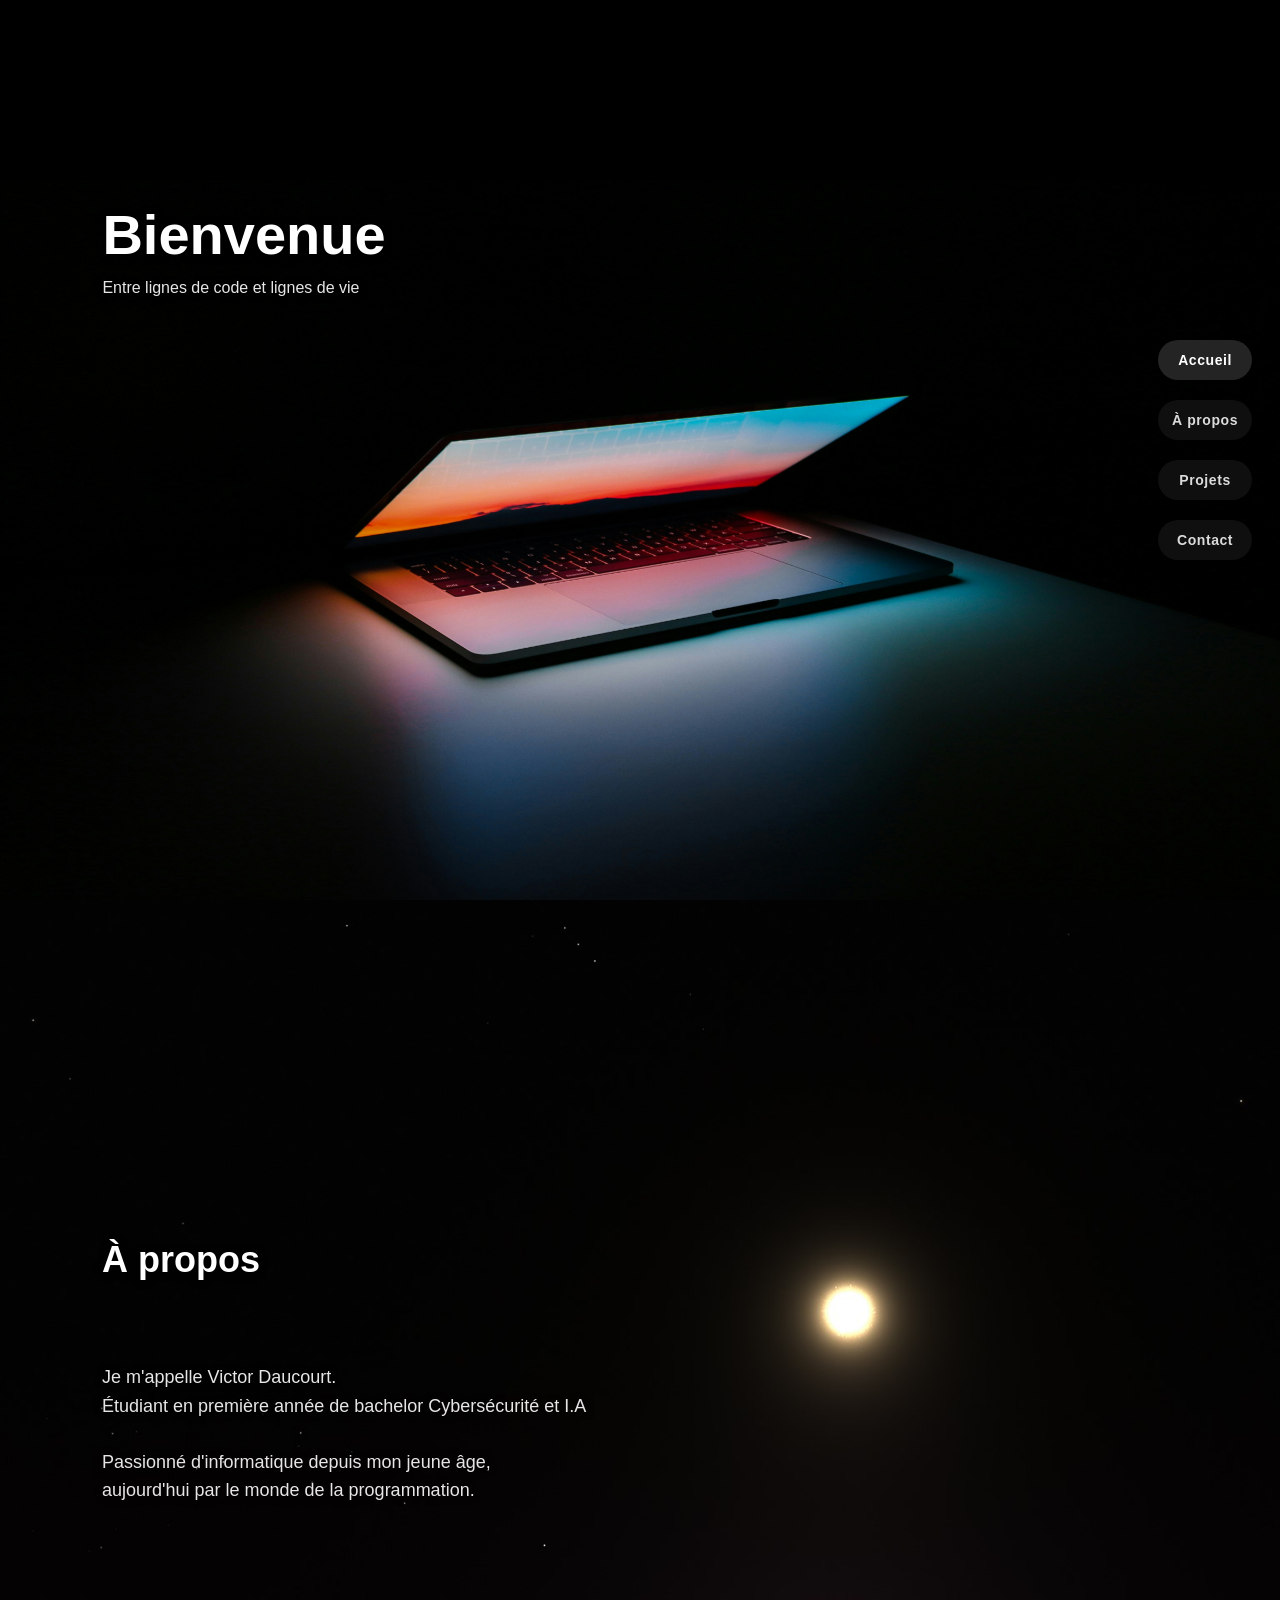
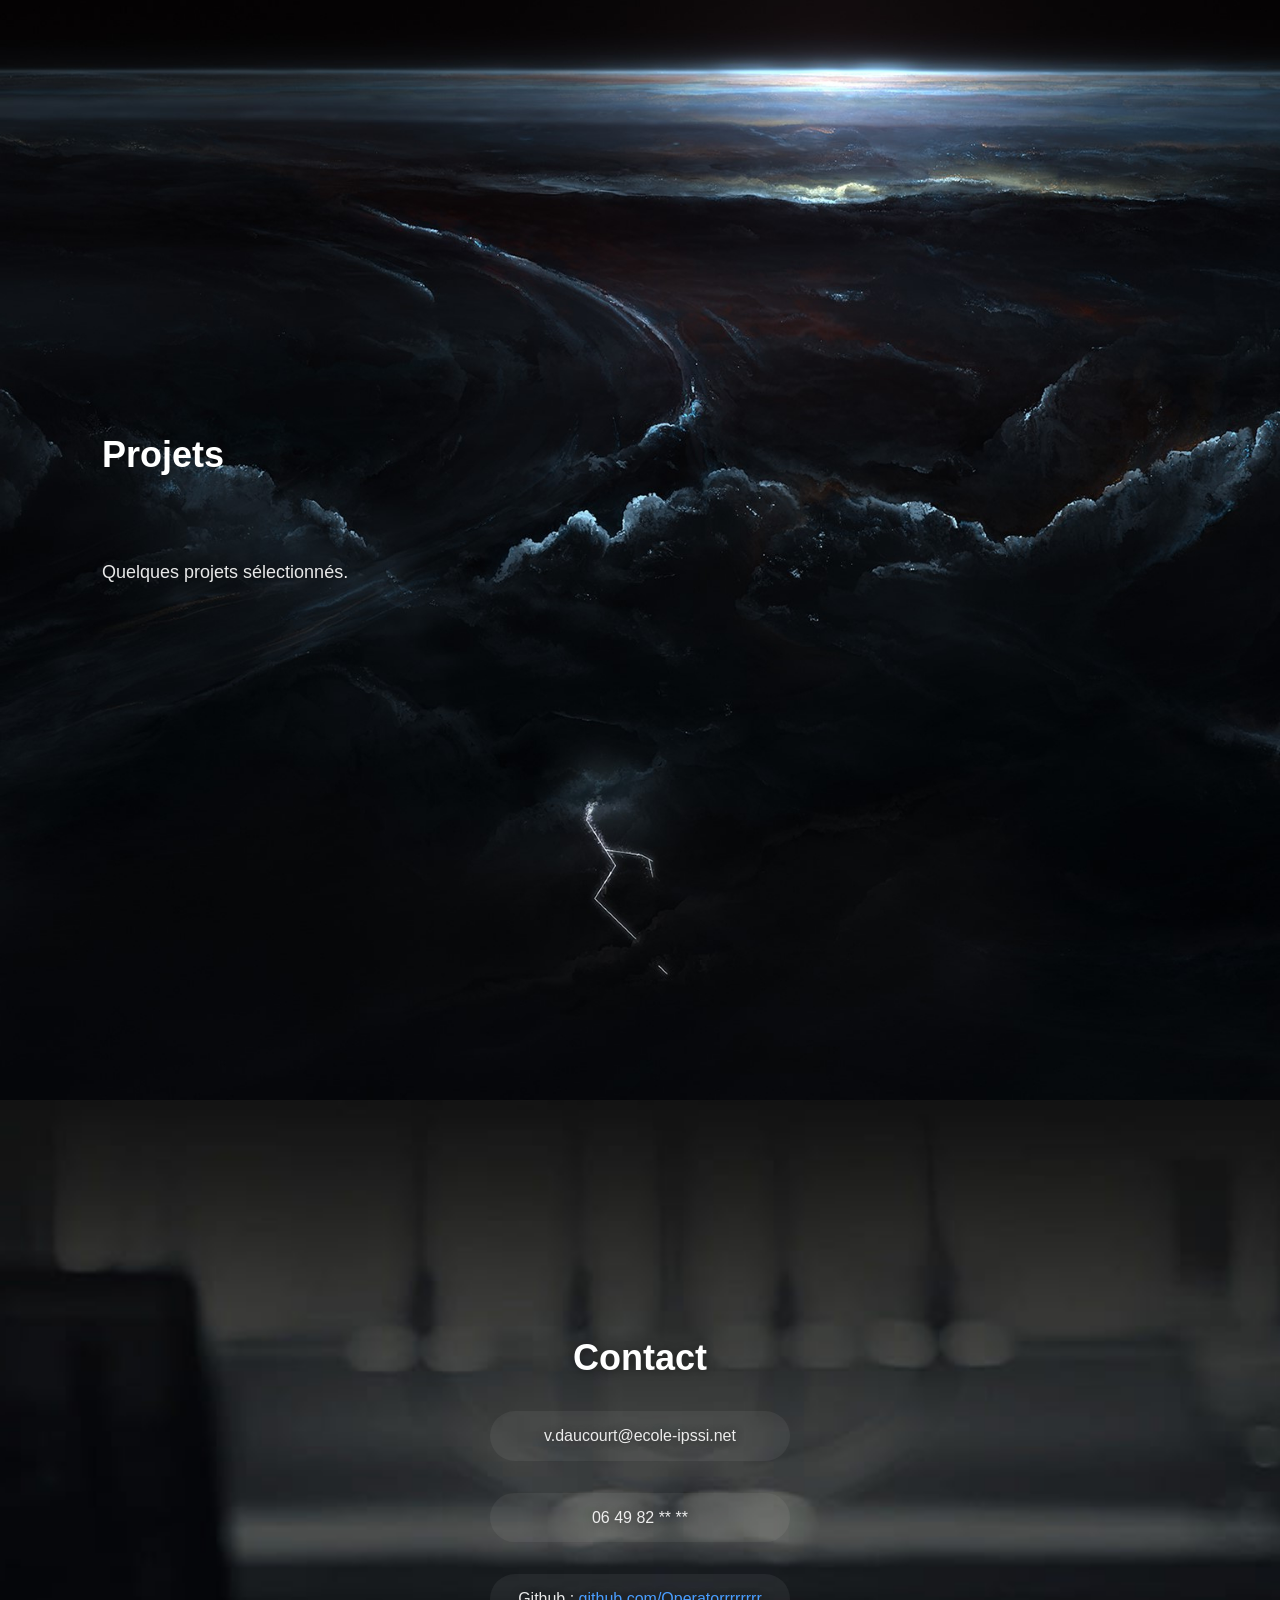
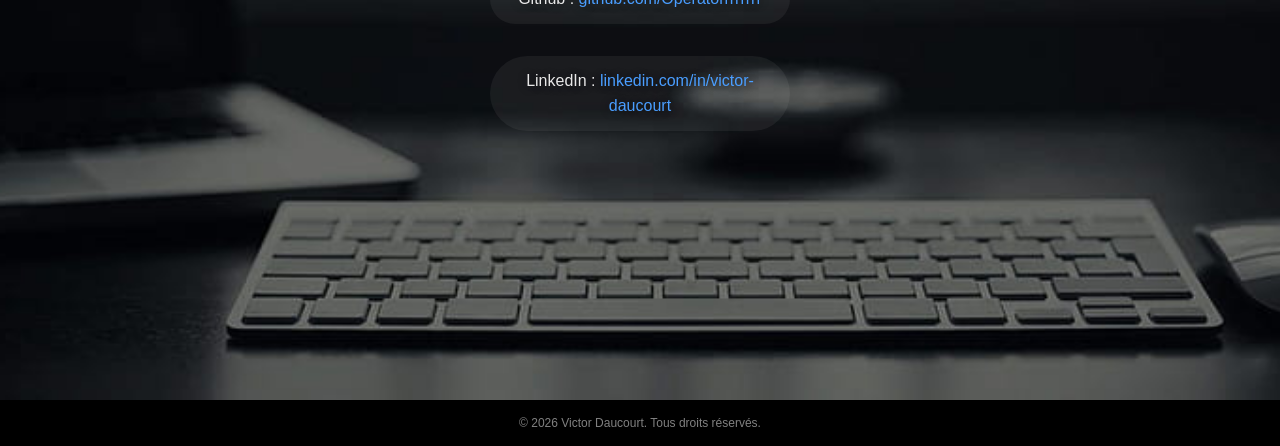
==== commit 94859987: "cv add" ====
--- a/index.html
+++ b/index.html
@@ -34,7 +34,7 @@
       
           <div class="conteneur-flex-apropos">
         <p class="presentation-acceuil">Je m'appelle Victor Daucourt.<br>Étudiant en première année de bachelor Cybersécurité et I.A</p>
-        <p class="presentation-acceuil">Passionné d'informatique depuis mon jeune âge,<br>aujourd'hui par le monde de le programmation.</p>
+        <p class="presentation-acceuil">Passionné d'informatique depuis mon jeune âge,<br>aujourd'hui par le monde de la programmation.</p>
          </div>
         </div>
         <button type="button" class="btn-apropos" data-toggle="detail-apropos">En savoir plus</button>
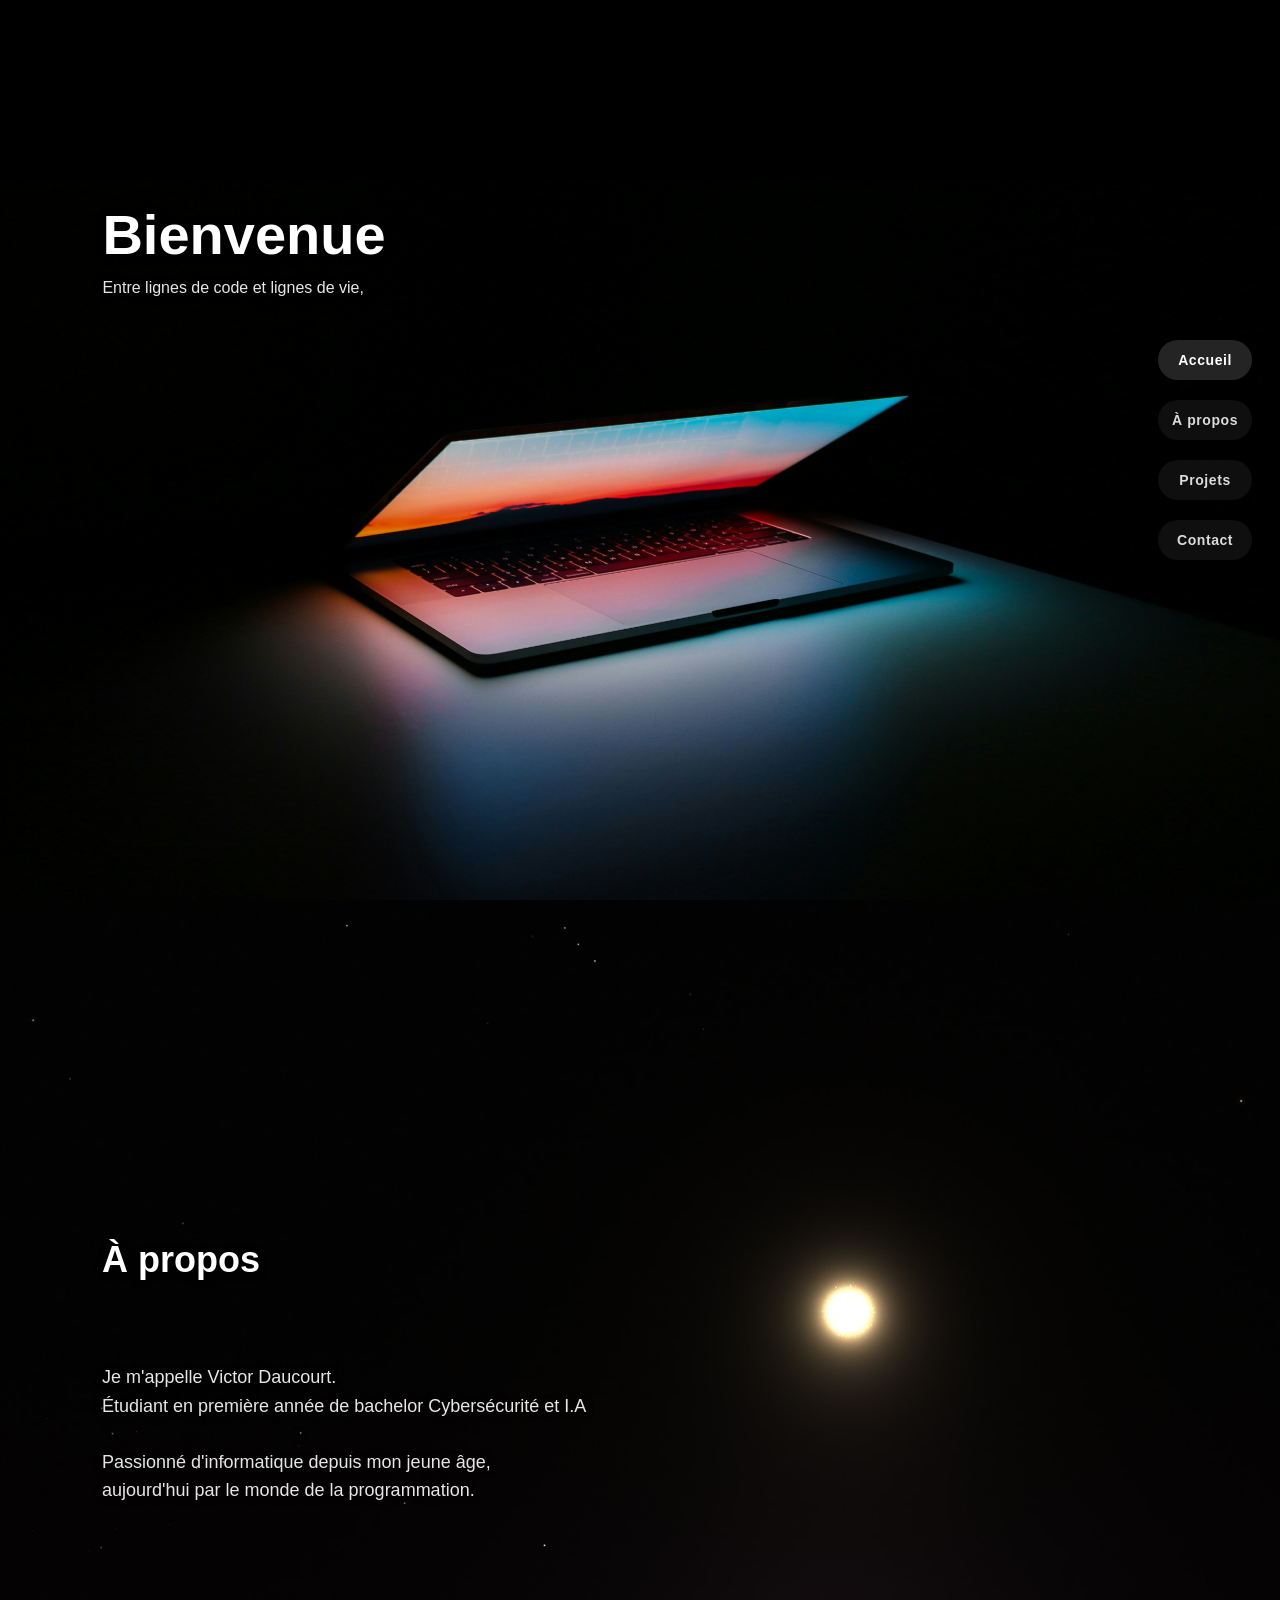
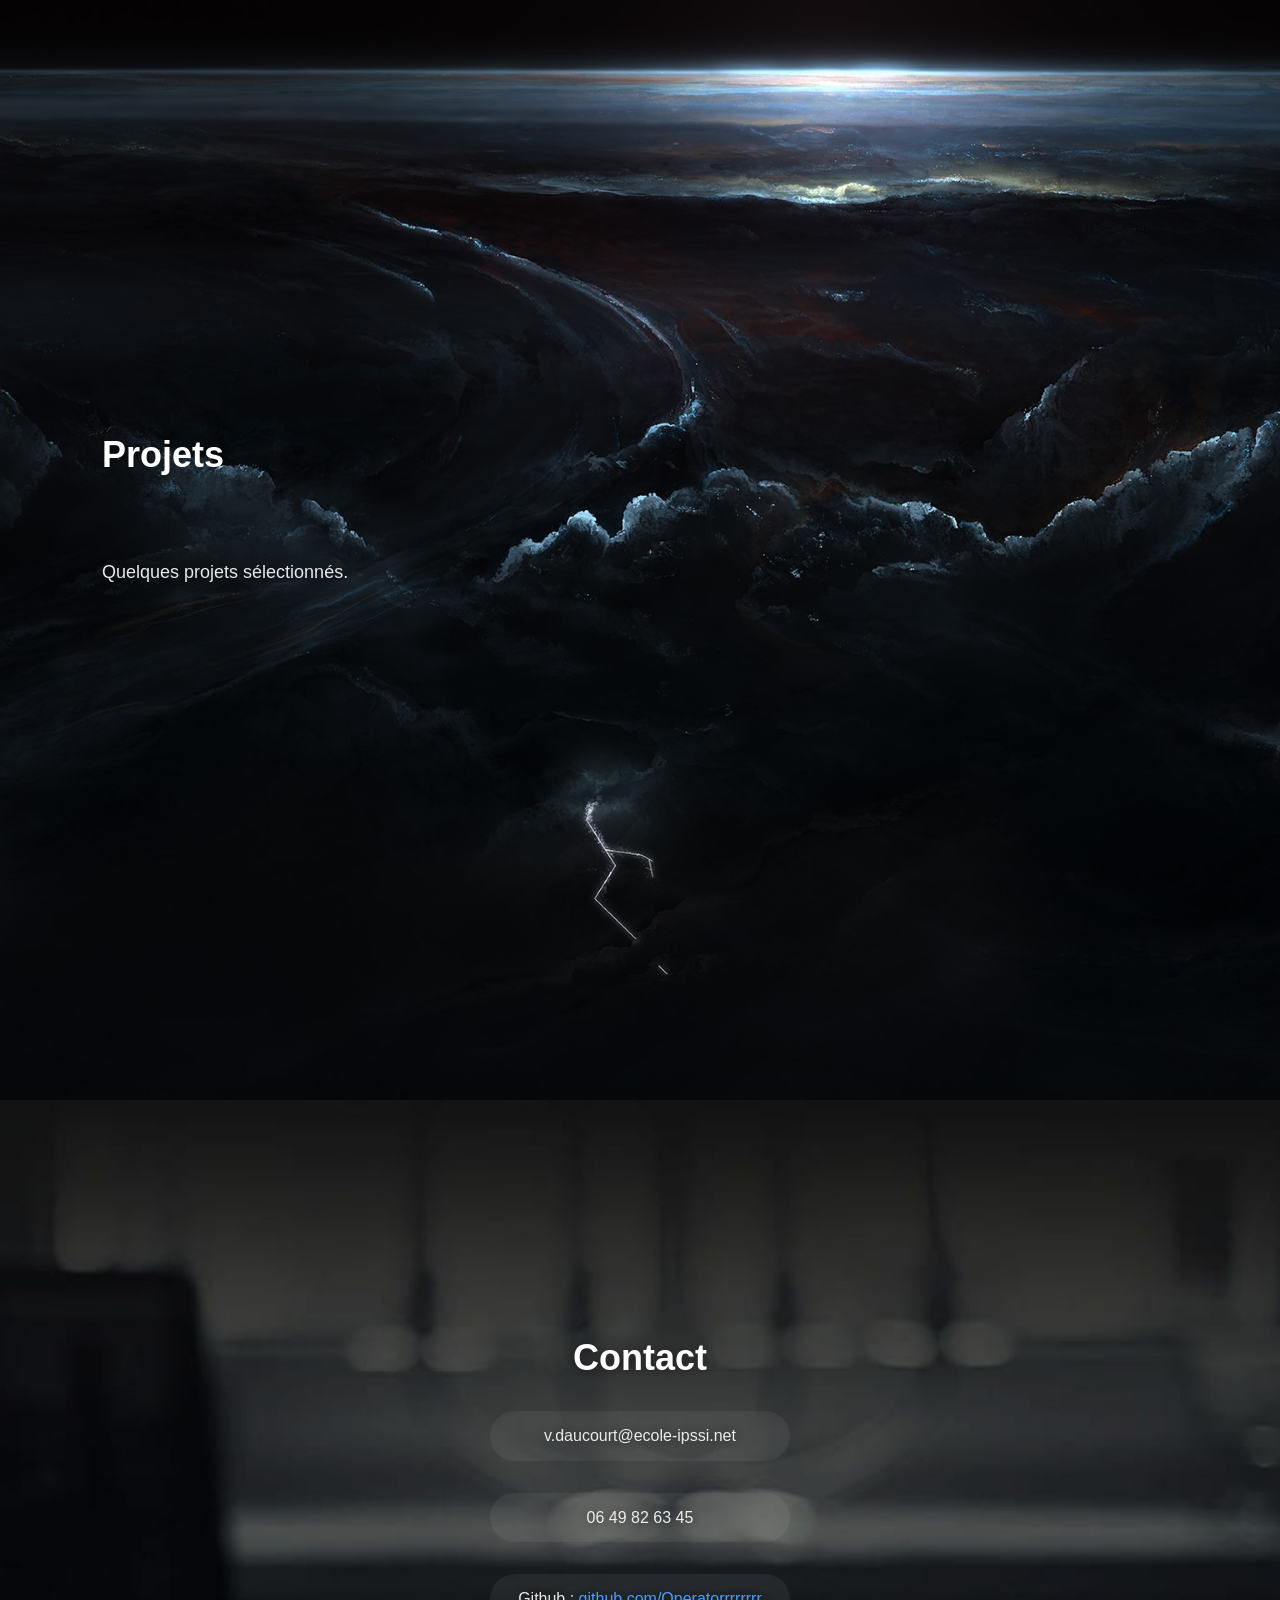
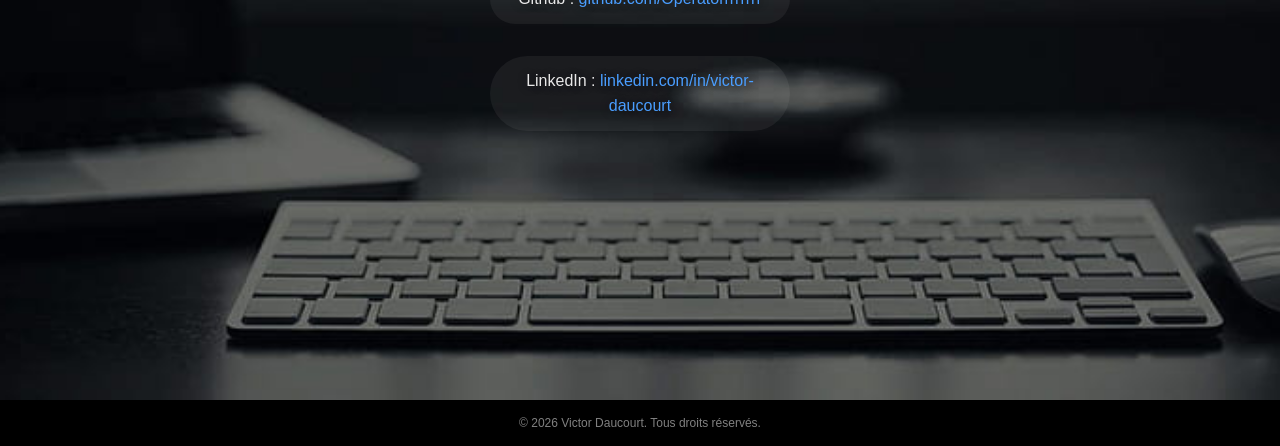
==== commit cf16948a: "Update index.html" ====
--- a/index.html
+++ b/index.html
@@ -123,7 +123,7 @@
       <div class="contenu-section reveal">
         <h2>Contact</h2>
         <p>v.daucourt@ecole-ipssi.net</p>
-        <p>06 49 82 ** **</p>
+        <p>06 49 82 63 45 </p>
         <p>Github : <a href="https://github.com/Operatorrrrrrrr" target="_blank" rel="noopener">github.com/Operatorrrrrrrr</a></p>
         <p>LinkedIn : <a href="https://www.linkedin.com/in/victor-daucourt-22bb213ab/" target="_blank" rel="noopener">linkedin.com/in/victor-daucourt</a></p>
       </div>
@@ -135,4 +135,4 @@
 <footer class="foot-infos">
   <p>&copy; 2026 Victor Daucourt. Tous droits réservés.</p>
 </footer>
-</html>+</html>
--- a/style.css
+++ b/style.css
@@ -117,7 +117,7 @@
     overflow: hidden;
     position: relative;
     backdrop-filter: blur(4px);
-    transition: background 0.18s ease, color 0.18s ease, transform 0.18s ease;
+    transition: background 0.18s ease, color 0.18s ease, transform 0.18s ease, opacity 0.35s ease;
 }
 
 .nav-droite .lien-nav:hover,
@@ -146,6 +146,17 @@
 .nav-droite.compact .lien-nav::before {
     content: attr(data-icon);
     font-size: 1.25rem;
+}
+
+/* En mode compact, les inactifs gardent leur rond mais sans emoji */
+.nav-droite.compact .lien-nav:not(.active)::before {
+    content: '';
+}
+
+/* Au survol d'un lien inactif, l'emoji réapparaît */
+.nav-droite.compact .lien-nav:not(.active):hover::before,
+.nav-droite.compact .lien-nav:not(.active):focus::before {
+    content: attr(data-icon);
 }
 
 /* En mode compact, hover = simple éclaircissement (pas de déplacement) */
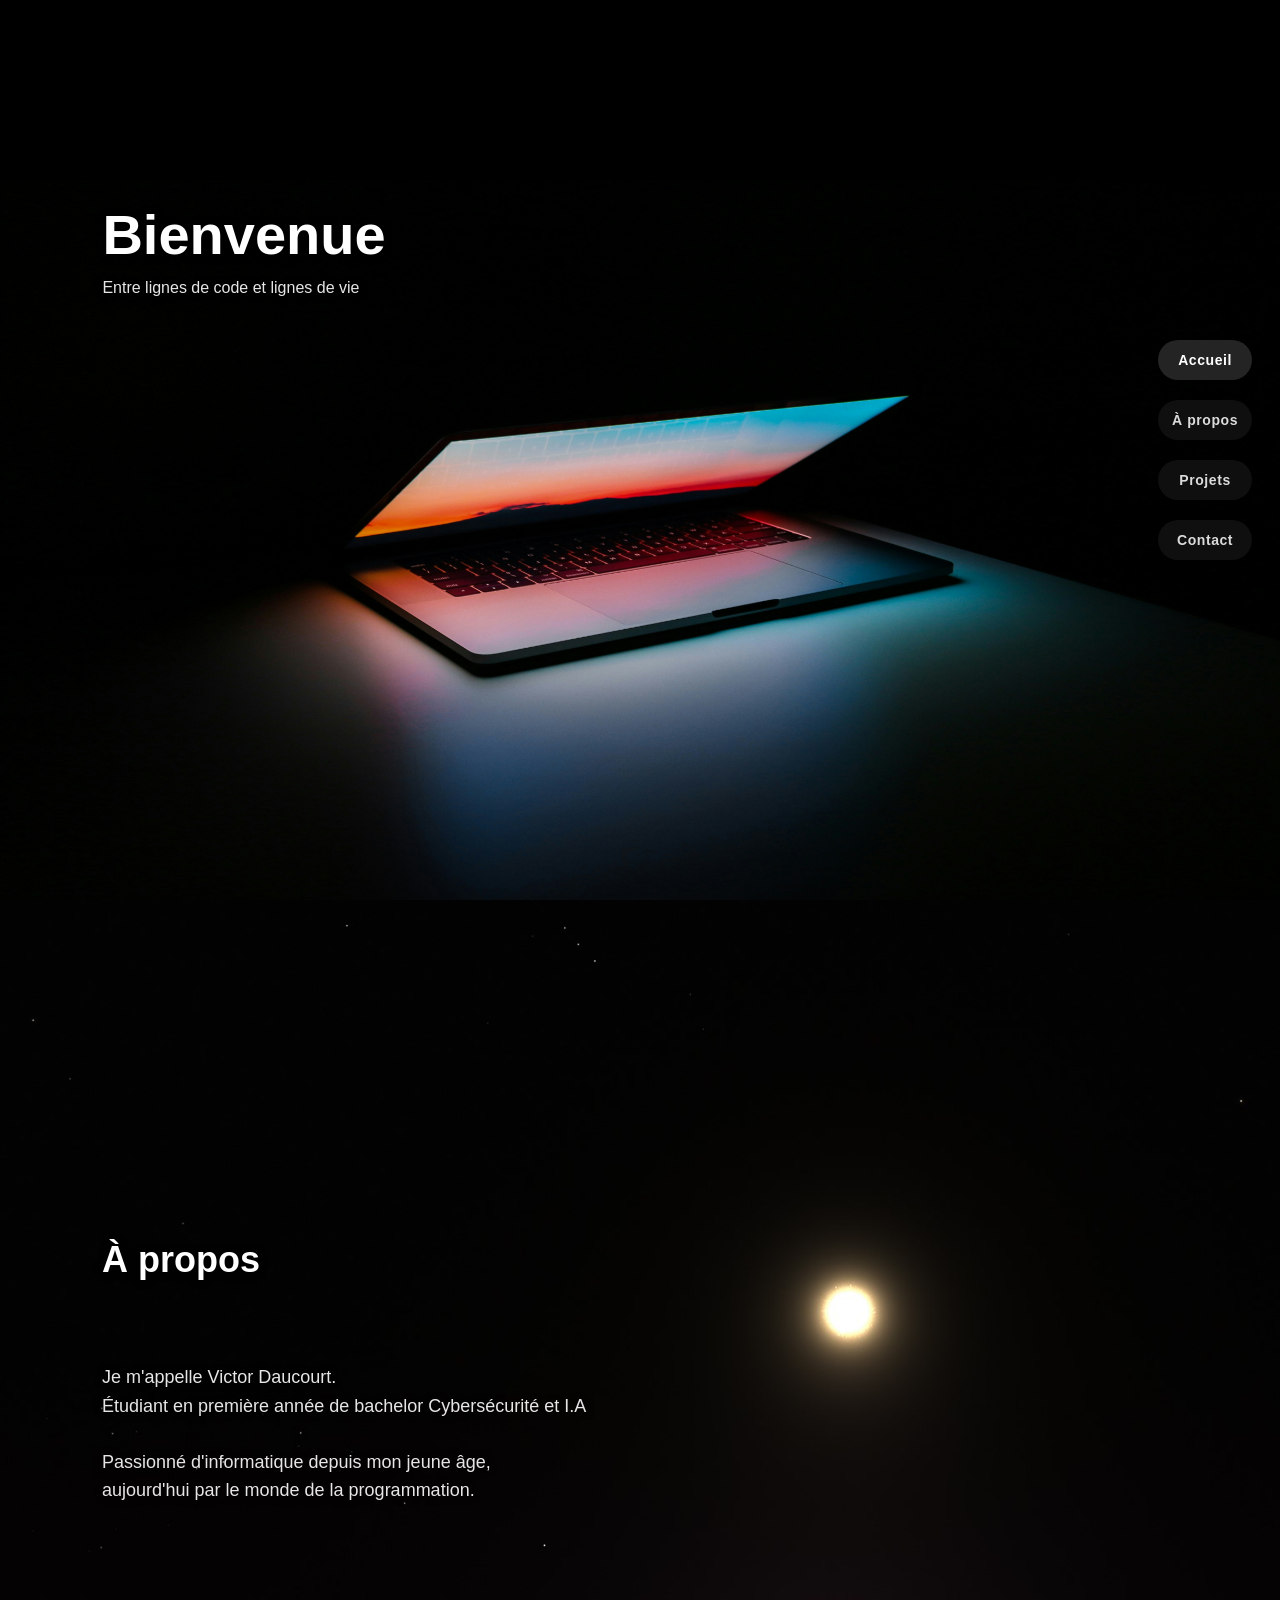
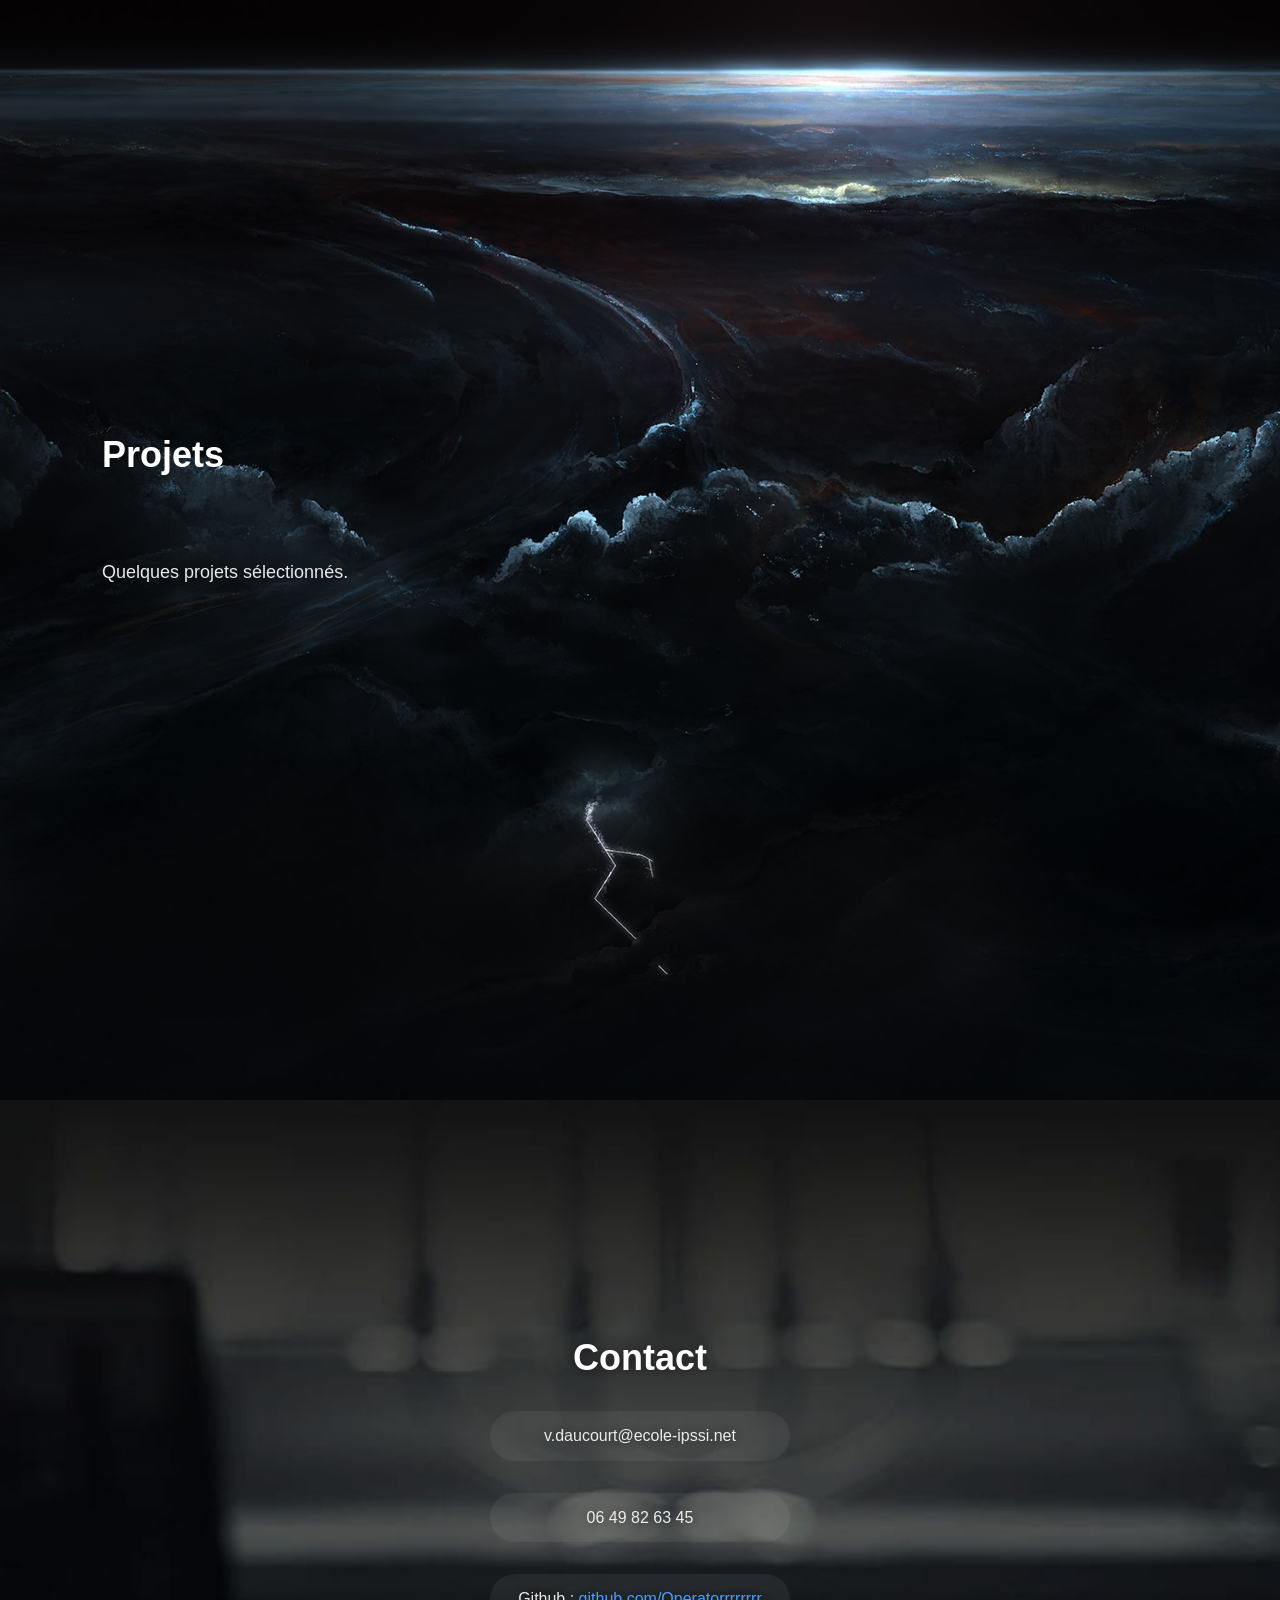
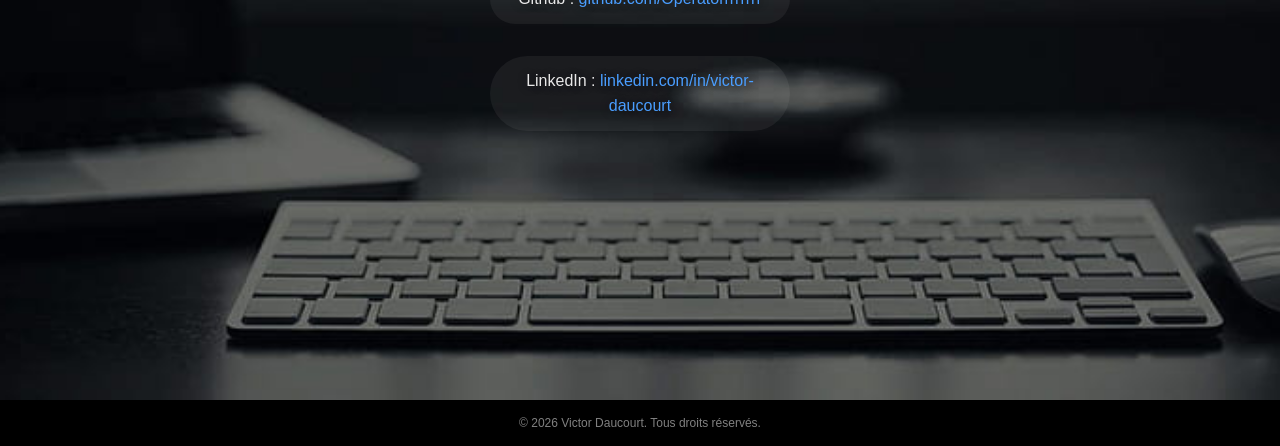
==== commit d7bfdd59: "Update index.html h2" ====
--- a/index.html
+++ b/index.html
@@ -42,7 +42,7 @@
       </section>
       <section id="detail-apropos" class="section-pleine detail-section" style="display: none;">
         <div class="contenu-section3 reveal">
-          <h2>Un espace digital pour affirmer une présence bien réelle.</h2><br><br>
+          <h2>Ce qui n’était qu’un jeu est devenu une passion.</h2><br><br>
           <p class="nanum-pen-script-regular">Né dans l'ère numérique, je développe mes compétences en informatique avec passion. Mon objectif : <span class="souligne">me spécialiser en cybersécurité</span> et contribuer à un monde digital plus sûr.</p><br>
           <p>Tout a commencé avec les jeux vidéo sur mon ordinateur, un simple loisir qui a éveillé ma curiosité pour le code. Au fil des années, cette curiosité est devenue un intérêt pour le développement, puis pour la sécurité informatique, un domaine qui me motive à apprendre constamment et à me préparer aux défis d'un monde en perpétuel devenir.</p>
         </div>
--- a/style.css
+++ b/style.css
@@ -13,10 +13,6 @@
     --max-largeur-texte  : clamp(20rem, 90%, 47.5rem);
 }
 
-
-/* =============================================================================
-   RESET & BASE
-   ============================================================================= */
 *, *::before, *::after {
     box-sizing: border-box;
 }
@@ -37,10 +33,7 @@
 }
 
 
-/* =============================================================================
-   ARRIÈRE-PLAN & OVERLAY
-   Calques fixes derrière tout le contenu.
-   ============================================================================= */
+
 .arriere-plan {
     position: fixed;
     inset: 0;
@@ -70,7 +63,7 @@
     background: linear-gradient(180deg, rgba(0,0,0,0.06), rgba(0,0,0,0.18));
 }
 
-/* Titre décoratif en filigrane */
+
 .titre-filigrane {
     position: fixed;
     left: 6vw;
@@ -85,9 +78,7 @@
 }
 
 
-/* =============================================================================
-   NAVIGATION VERTICALE (droite)
-   ============================================================================= */
+
 .nav-droite {
     position: fixed;
     right: 1.5rem;
@@ -137,7 +128,7 @@
     color: #fff;
 }
 
-/* --- Mode compact : icônes uniquement (toutes sections sauf Accueil) --- */
+
 .nav-droite.compact .lien-nav {
     padding: 0.75rem;
     font-size: 0;
@@ -148,18 +139,16 @@
     font-size: 1.25rem;
 }
 
-/* En mode compact, les inactifs gardent leur rond mais sans emoji */
 .nav-droite.compact .lien-nav:not(.active)::before {
     content: '';
 }
 
-/* Au survol d'un lien inactif, l'emoji réapparaît */
 .nav-droite.compact .lien-nav:not(.active):hover::before,
 .nav-droite.compact .lien-nav:not(.active):focus::before {
     content: attr(data-icon);
 }
 
-/* En mode compact, hover = simple éclaircissement (pas de déplacement) */
+
 .nav-droite.compact .lien-nav:hover,
 .nav-droite.compact .lien-nav:focus {
     transform: none;
@@ -168,9 +157,6 @@
 }
 
 
-/* =============================================================================
-   LAYOUT — SECTIONS
-   ============================================================================= */
 .contenu {
     position: relative;
     z-index: 20;
@@ -238,16 +224,14 @@
 .souligne   { text-decoration: underline; }
 
 
-/* =============================================================================
-   FONDS DES SECTIONS
-   ============================================================================= */
+
 #accueil {
     background-image: none;
     position: relative;
     overflow: hidden;
 }
 
-/* Image de fond Accueil, retournée horizontalement */
+
 #accueil::before {
     content: "";
     position: absolute;
@@ -262,7 +246,7 @@
     z-index: 0;
 }
 
-/* Fond partagé des sections À propos & Projets */
+
 .groupe-apropos-projets {
     position: relative;
     overflow: hidden;
@@ -274,7 +258,7 @@
 
 #contact { background-image: url('images/bgclav.jpg'); }
 
-/* --- Section Contact --- */
+
 #contact .contenu-section h2 { text-align: center; }
 
 #contact .contenu-section p {
@@ -321,11 +305,6 @@
 }
 
 
-/* =============================================================================
-   BOUTONS FLOTTANTS
-   Tous les éléments dont la classe commence par "btn-" partagent ce style de base.
-   Note : .btn-zoom-carte (injecté par JS) surcharge ces styles juste en-dessous.
-   ============================================================================= */
 [class*="btn-"] {
     position: absolute;
     display: inline-flex;
@@ -378,9 +357,7 @@
 }
 
 
-/* =============================================================================
-   SECTIONS DÉTAIL
-   ============================================================================= */
+
 .detail-section {
     background: linear-gradient(180deg, rgba(0,0,0,0.95), rgba(0,0,0,0.98));
     min-height: 70vh;
@@ -412,7 +389,7 @@
     animation: slideOut 0.7s cubic-bezier(0.34, 1.56, 0.64, 1) forwards;
 }
 
-/* Layout propre de la section détail-projets */
+
 #detail-projets {
     display: flex;
     flex-direction: column;
@@ -432,11 +409,9 @@
 }
 
 
-/* =============================================================================
-   CAROUSEL DE PROJETS
-   ============================================================================= */
-
-/* Lien vers la page de tous les projets */
+
+
+
 .lien-tous-projets {
     display: inline-block;
     margin-top: 0.5rem;
@@ -457,7 +432,6 @@
     transform: translateY(-0.15rem);
 }
 
-/* En-tête (titre + lien) */
 .header-projets {
     display: flex;
     flex-direction: column;
@@ -468,7 +442,7 @@
     max-width: var(--max-largeur-texte);
 }
 
-/* Zone centrée autour du carousel */
+
 .conteneur-carousel {
     display: flex;
     justify-content: center;
@@ -484,7 +458,6 @@
     margin-top: 1rem;
 }
 
-/* Piste 3D */
 .carousel-track {
     position: relative;
     display: flex;
@@ -495,7 +468,7 @@
     width: 100%;
 }
 
-/* --- Cartes --- */
+
 .carte-projet {
     position: absolute;
     width: 280px;
@@ -553,7 +526,7 @@
     transform: translateX(310px) scale(0.78) rotateY(-18deg);
 }
 
-/* Contenu des cartes */
+
 .carte-projet h3 {
     color: #fff;
     text-shadow: 0 1px 4px rgba(0, 0, 0, 0.5);
@@ -571,7 +544,7 @@
     flex-shrink: 0;
 }
 
-/* En mode normal (non agrandi) : texte centré verticalement */
+
 .carte-projet:not(.expanded) {
     justify-content: center;
     padding: 1.5rem 1.5rem;
@@ -590,7 +563,7 @@
     margin: 0;
 }
 
-/* Images et jeu remplissent l'espace restant */
+
 .carte-projet > div,
 .carte-projet #snake-game {
     flex: 1 1 0;
@@ -601,13 +574,13 @@
     justify-content: center;
 }
 
-/* Masquer images et snake tant que la carte n'est pas agrandie */
+
 .carte-projet:not(.expanded) .image-projet,
 .carte-projet:not(.expanded) #snake-game {
     display: none;
 }
 
-/* --- Points de navigation --- */
+
 .carousel-dots {
     display: flex;
     justify-content: center;
@@ -635,7 +608,7 @@
     background: rgba(255, 255, 255, 0.5);
 }
 
-/* Zone du bouton Fermer sous le carousel */
+
 .conteneur-bouton-fermer {
     display: flex;
     justify-content: center;
@@ -646,9 +619,7 @@
 }
 
 
-/* =============================================================================
-   IMAGES DANS LES CARTES
-   ============================================================================= */
+
 .image-projet {
     margin: 0.25rem auto 0;
     width: 260px;
@@ -677,16 +648,9 @@
 .image-projet.image-projet-clair::before { display: none; }
 
 
-/* =============================================================================
-   ZOOM MODAL
-   Au clic sur la carte active, elle est déplacée dans <body> via JS pour
-   échapper au contexte 3D du carousel. position: fixed fonctionne alors
-   correctement pour la centrer sur tout l'écran.
-   ============================================================================= */
-
-/* Bouton ⤢ injecté par JS dans chaque carte */
+
 .btn-zoom-carte {
-    /* Surcharge les styles de [class*="btn-"] */
+    
     position: absolute;
     top: 0.55rem;
     right: 0.6rem;
@@ -719,7 +683,7 @@
     transform: scale(1.15);
 }
 
-/* Fond sombre derrière la carte agrandie */
+
 .carte-backdrop {
     display: none;
     position: fixed;
@@ -734,7 +698,7 @@
 .carte-backdrop.open    { display: block; }
 .carte-backdrop.visible { opacity: 1; }
 
-/* Carte en mode agrandi */
+
 .carte-projet.expanded {
     position: fixed !important;
     top: 50% !important;
@@ -775,9 +739,7 @@
 .carte-projet.expanded p  { font-size: 0.92rem !important; margin-bottom: 0.75rem !important; }
 
 
-/* =============================================================================
-   JEU SNAKE
-   ============================================================================= */
+
 #snake-game {
     margin-top: 0.5rem;
     padding: 0;
@@ -834,7 +796,7 @@
     50%       { transform: scale(1.2); }
 }
 
-/* Contrôles tactiles (cachés par défaut, affichés sur mobile) */
+/* Contrôles tactiles (caché par défaut mais je les garde sur mobile) */
 .snake-controls {
     margin-top: 0.5rem;
     display: none;
@@ -859,18 +821,16 @@
 }
 
 
-/* =============================================================================
-   RESPONSIVE — TABLETTE (max 1024px)
-   ============================================================================= */
+
+
+
 @media (max-width: 64rem) {
     :root { --padding-section: 11vh 6vw; }
     .nav-droite { right: 1.25rem; }
 }
 
 
-/* =============================================================================
-   RESPONSIVE — MOBILE (max 720px)
-   ============================================================================= */
+
 @media (max-width: 45rem) {
 
     :root { --padding-section: 10vh 5vw; }
@@ -895,14 +855,14 @@
         transition: background 0.18s ease;
     }
 
-    /* Toujours afficher l'icône sur mobile */
+    
     .nav-droite .lien-nav::before {
         content: attr(data-icon);
         font-size: 0.9rem;
         display: block;
     }
 
-    /* Supprimer le glissement horizontal sur mobile */
+    
     .nav-droite .lien-nav:hover,
     .nav-droite .lien-nav:focus {
         transform: none;
@@ -961,7 +921,7 @@
         opacity: 0.55;
     }
 
-    /* Snake réduit + contrôles tactiles */
+    
     #jeu {
         grid-template-columns: repeat(20, 10px);
         grid-template-rows: repeat(20, 10px);
@@ -971,17 +931,15 @@
 
     .snake-controls { display: flex; }
 
-    /* Images de carte réduites */
+    
     .image-projet { width: 200px; height: 200px; }
 
-    /* Padding du bouton Fermer réduit */
+    
     .conteneur-bouton-fermer { padding: 2rem 0 1.5rem; }
 }
 
 
-/* =============================================================================
-   RESPONSIVE — TRÈS PETITS ÉCRANS (max 360px)
-   ============================================================================= */
+
 @media (max-width: 22.5rem) {
 
     .carte-projet { width: 200px; }
